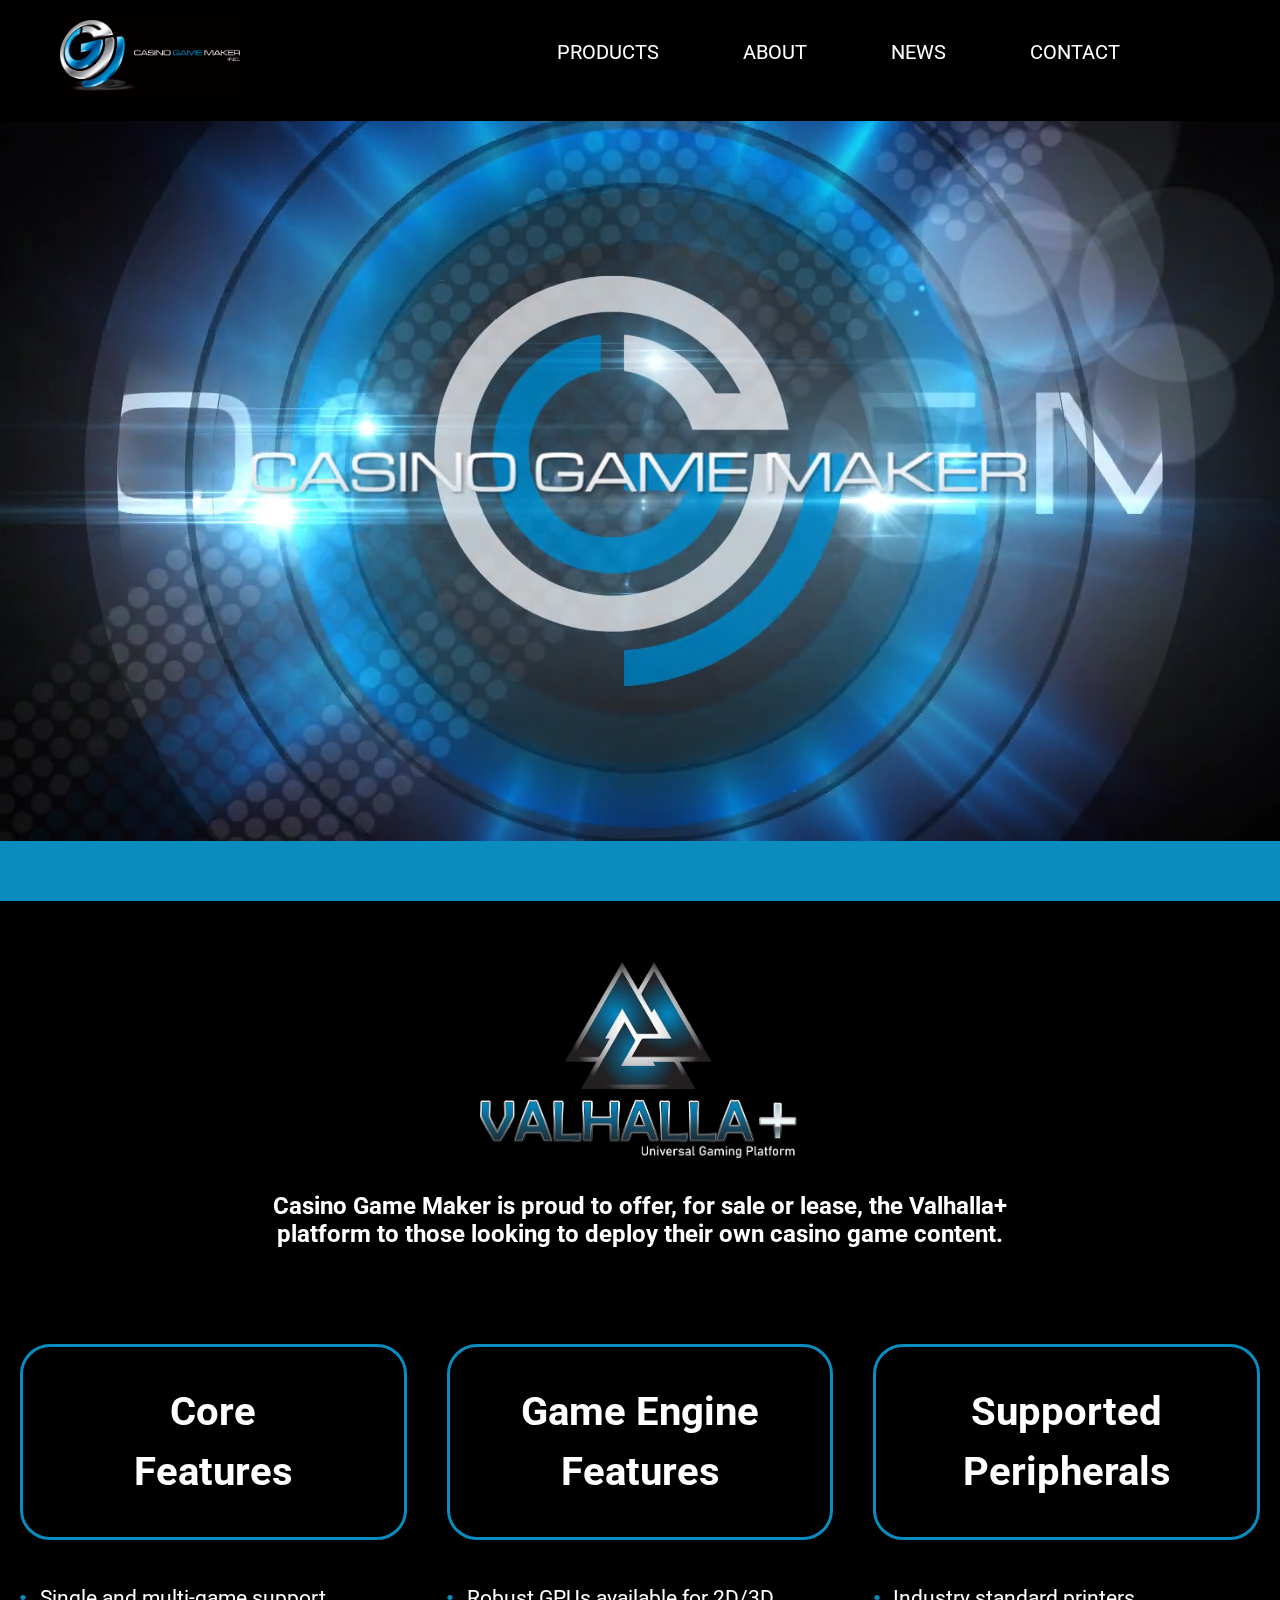
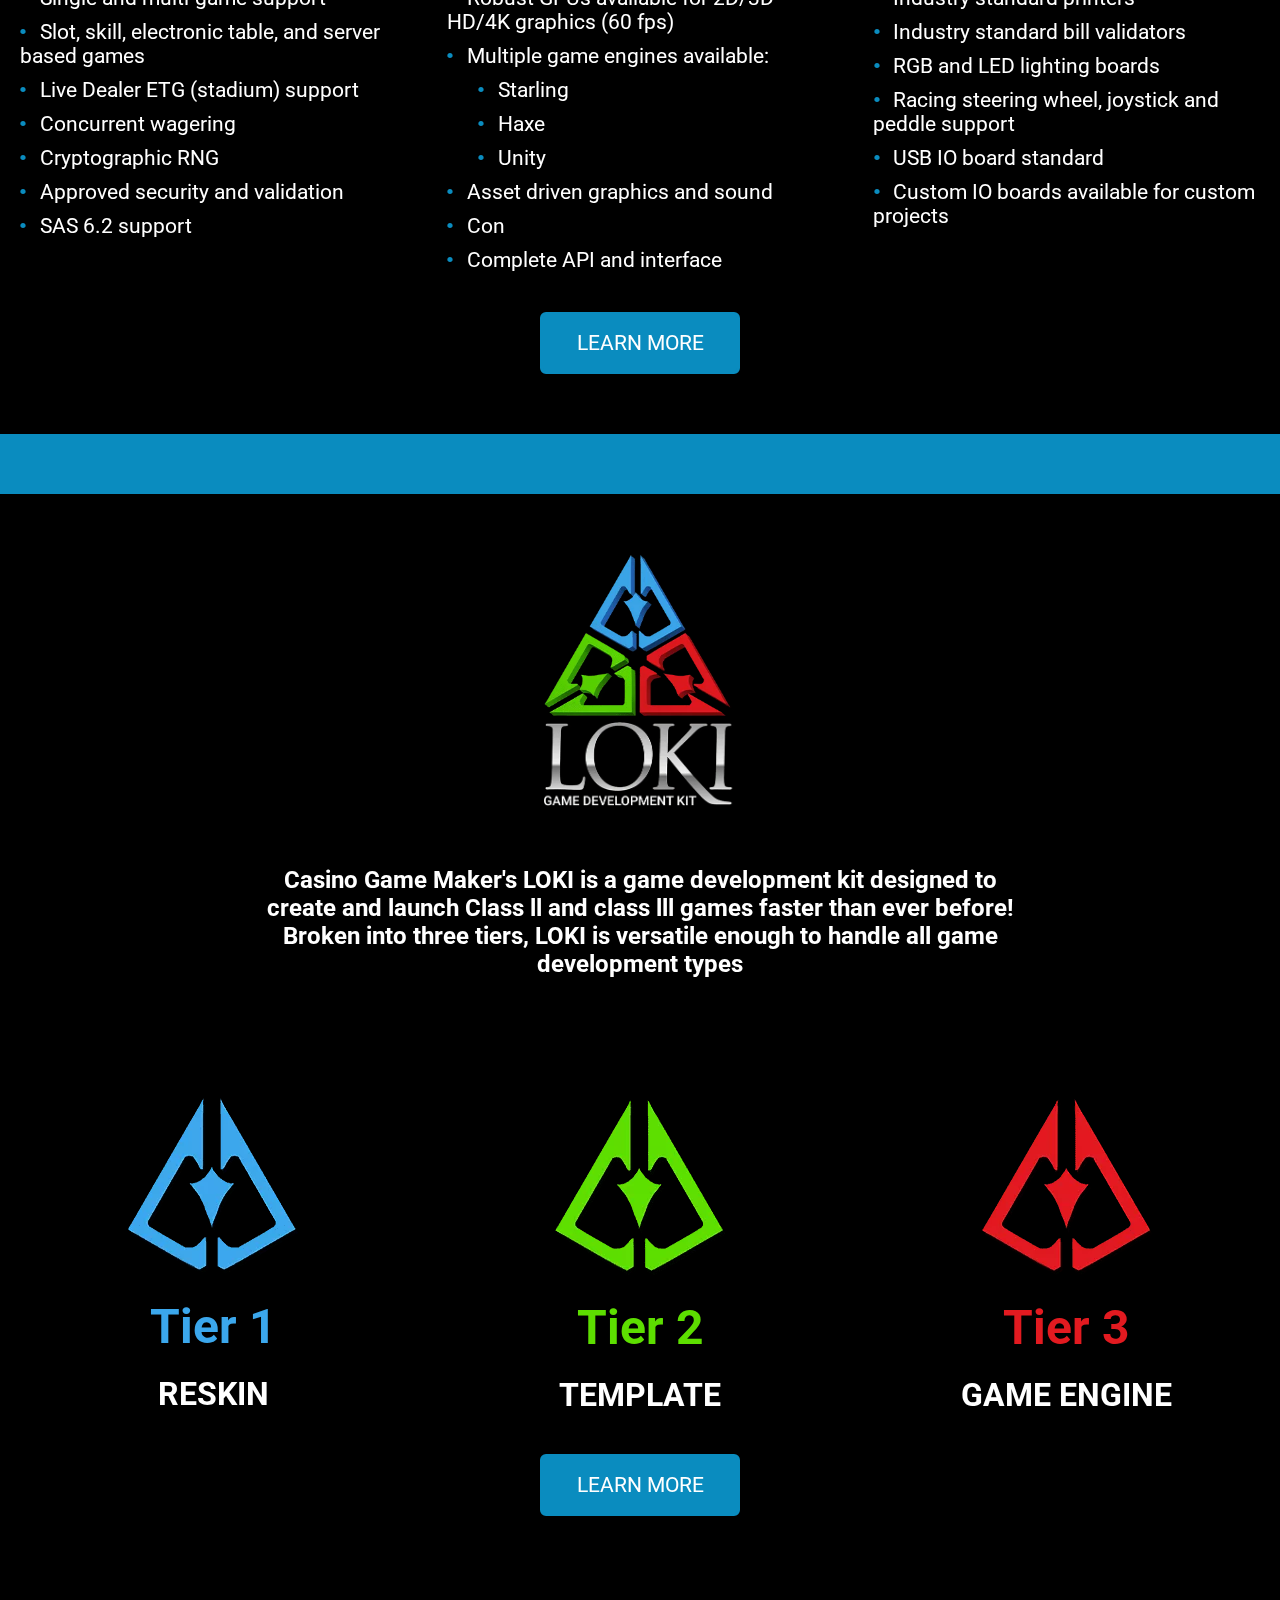
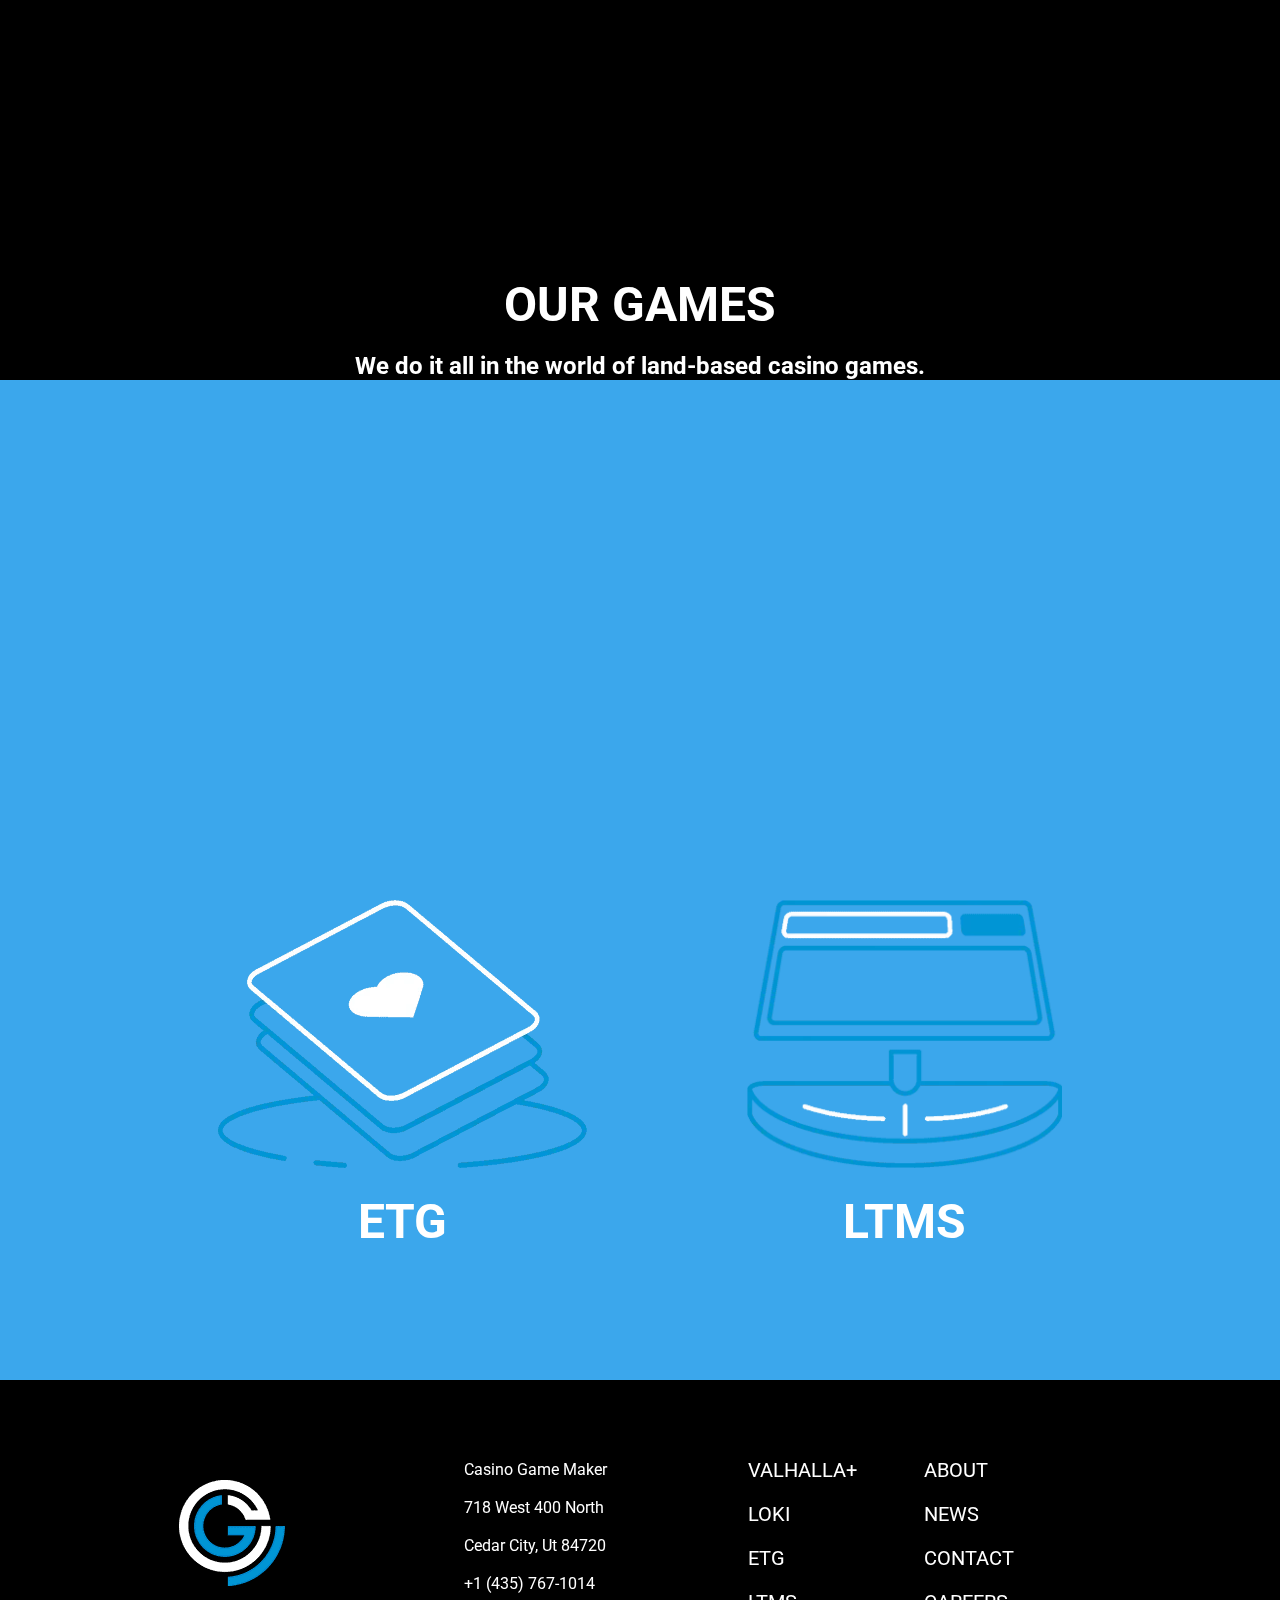
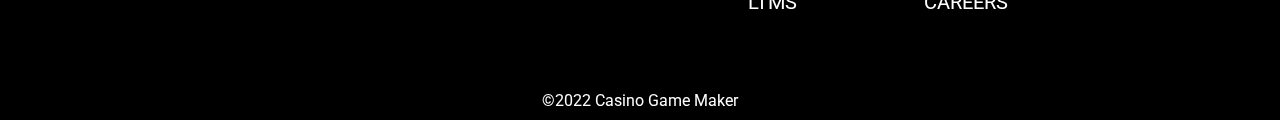
==== index.html @ 294060bc "Contact page started" ====
<!DOCTYPE html>
<html lang="en">

<head>
    <meta charset="UTF-8">
    <meta http-equiv="X-UA-Compatible" content="IE=edge">
    <meta name="viewport" content="width=device-width, initial-scale=1.0">
    <link rel="stylesheet" type="text/css" href="style.css" />
    <title>Casino Game Maker</title>
</head>

<body>
    <div class="root">
        <header class="header">
            <a href="index.html" id="image-link-tag"><img id='logo-image' src="Assets/CGM_BG.png" alt="CGM Icon"></a>
            <nav>

                <ul>
                    <li><a href="#valhalla">Products</a></li>
                    <li><a href="about.html">About</a></li>
                    <li><a href="news.html">News</a></li>
                    <li><a href="contact.html">Contact</a></li>
                </ul>
            </nav>

        </header>
        <div id="top">
            <video class="main-video" src="Assets/videos/CGM_IntroVideo-compressed.mp4" autoplay muted="muted"
                controlslist="nodownload"></video>
        </div>
        <div id="line"></div>
        <div id="valhalla">
            <img id="valhalla-image" src="./Assets/valhalla_withtext.png" alt="Valhalla Platform">
            <h2 id="valhalla-text">Casino Game Maker is proud to offer, for sale or lease, the Valhalla+ platform to
                those looking to deploy their own casino game content.</h2>
        </div>

        <div class="box-container">

            <div class="features-info">
                <div class="features-info-box">
                    <h2>Core<br>Features</h2>
                </div>
                <div class="features-info-text">
                    <ul>
                        <li>Single and multi-game support</li>
                        <li>Slot, skill, electronic table, and server based games</li>
                        <li>Live Dealer ETG (stadium) support</li>
                        <li>Concurrent wagering</li>
                        <li>Cryptographic RNG</li>
                        <li>Approved security and validation</li>
                        <li>SAS 6.2 support</li>
                    </ul>
                </div>
            </div>
            <div class="features-info">
                <div class="features-info-box">
                    <h2>Game Engine<br>Features</h2>
                </div>
                <div class="features-info-text">
                    <ul>
                        <li>Robust GPUs available for 2D/3D HD/4K graphics (60 fps)</li>
                        <li>Multiple game engines available:
                            <ul style="margin-left: 1.5em;">
                                <li>Starling</li>
                                <li>Haxe</li>
                                <li>Unity</li>
                            </ul>
                        </li>
                        </li>
                        <li>Asset driven graphics and sound</li>
                        <li>Con</li>
                        <li>Complete API and interface</li>
                    </ul>
                </div>
            </div>
            <div class="features-info">
                <div class="features-info-box">
                    <h2>Supported<br>Peripherals</h2>
                </div>
                <div class="features-info-text">
                    <ul>
                        <li>Industry standard printers</li>
                        <li>Industry standard bill validators</li>
                        <li>RGB and LED lighting boards</li>
                        <li>Racing steering wheel, joystick and peddle support</li>
                        <li>USB IO board standard</li>
                        <li>Custom IO boards available for custom projects</li>
                    </ul>
                </div>
            </div>
        </div>
        <div class="learn-more-button">
            <a href="#">Learn More</button></a>
        </div>
        <div id="line2"></div>
        <div class="loki" id="loki-id">
            <img class="loki-image" src="./Assets/trine-logo.png" alt="Loki">
            <img class="loki-image" src="./Assets/loki-logo_text.png" alt="Loki text">

        </div>
        <div class="loki-text-container">
            <h2 id="loki-text">Casino Game Maker's LOKI is a game development kit designed to create and launch Class ll
                and class lll games faster than ever before! Broken into three tiers, LOKI is versatile enough to handle
                all game development types</h2>
        </div>
        <div class="loki-type-container">
            <div class="loki-type-container-col">
                <img src="./Assets/tier1-blue.png" alt="Tier 1">
                <h1 id="tier1">Tier 1</h1>
                <h1 class="tier-text">RESKIN</h1>
            </div>
            <div class="loki-type-container-col">
                <img src="./Assets/tier2-green.png" alt="Tier 2">
                <h1 id="tier2">Tier 2</h1>
                <h1 class="tier-text">TEMPLATE</h1>
            </div>
            <div class="loki-type-container-col">
                <img src="./Assets/tier3-red.png" alt="Tier 3">
                <h1 id="tier3">Tier 3</h1>
                <h1 class="tier-text">GAME ENGINE</h1>
            </div>
        </div>
        <div class="learn-more-button">
            <a href="#">Learn More</button></a>
        </div>
        <div id="vid">
            <video class="main-video" id="vid2" src="Assets/videos/video.mp4" autoplay muted="muted"
                controlslist="nodownload" loop></video>
            <h1 id="vid2-text">OUR GAMES</h1><br>
            <h2 id="vid2-text2">We do it all in the world of land-based casino games.</h2>
        </div>
        <div class="our-games-container">
            <div id="etg">
                <a href="etg.html" id="etg-icon"><img id="etg-image" src="./Assets/icon_etg.webp"></a>
                <h1 id="etg-text">ETG</h1>
            </div>
            <div id="ltms">
                <a href="ltms.html" id="ltms-icon"><img id="ltms-image" src="./Assets/icon_ltms.webp"></a>
                <h1 id="ltms-text">LTMS</h1>
            </div>
        </div>


        <div class="footer">
            <a href="#" id="foot-icon"><img id="cgm-icon" src="./Assets/cgm_Hover.webp"></a>
            <div id="address-text">
                <p>Casino Game Maker</p><br>
                <p>718 West 400 North</p><br>
                <p>Cedar City, Ut 84720</p><br>
                <p>+1 (435) 767-1014</p><br>
            </div>
            <div id="links-text">
                <a href="#valhalla">
                    <p>VALHALLA+</p>
                </a><br>
                <a href="#loki-id">
                    <p>LOKI</p>
                </a><br>
                <a href="etg.html">
                    <p>ETG</p>
                </a><br>
                <a href="ltms.html">
                    <p>LTMS</p>
                </a><br>
            </div>
            <div id="links-text2">
                <a href="about.html">
                    <p>ABOUT</p>
                </a><br>
                <a href="news.html">
                    <p>NEWS</p>
                </a><br>
                <a href="index.html">
                    <p>CONTACT</p>
                </a><br>
                <a href="careers.html">
                    <p>CAREERS</p>
                </a><br>
            </div>
        </div>
        <div id="foot">
            <p id="copywrite-text">&#169;2022 Casino Game Maker</p>
        </div>

    </div>
    <!--END -->


    <script src="./slow-vid.js"></script>
</body>

</html>
---- style.css ----
@import url('https://fonts.googleapis.com/css2?family=Roboto&display=swap');


* {
    margin: 0;
    padding: 0;
    background-color: #000000;
    box-sizing: border-box;
    font-family: "Roboto", sans-serif;

}

.root {
    width: 100%;
}

.root,
h1 {
    color: white;

}

.header {
    color: white;
    display: flex;
    justify-content: space-between;
    margin: 5%, 5%;
    text-transform: capitalize;
}

.header,
nav {

    margin-right: 60px;
}

.header li,
a {
    color: white;
    font-family: "Roboto", sans-serif;
    font-size: 1.25rem;
    text-decoration: none;
    text-transform: uppercase;
    list-style: none;
    display: inline-block;
    margin: 20px 20px;
}

li,
a:hover {
    color: #0A8CBF;
}

#logo-image {

    width: 60%;
    height: auto;
}

#image-link-tag {
    margin-left: 60px;
    display: block;
    width: 300px;
}

#top {
    width: 100%;
}

.main-video {
    display: block;
    width: 100%;
}

#line {
    display: block;
    height: 60px;
    background-color: #0A8CBF;
}

#line2 {
    margin-top: 60px;
    margin-bottom: 60px;
    display: block;
    height: 60px;
    background-color: #0A8CBF;
}

#valhalla {
    text-align: center;
    padding-top: 60px;
    padding-bottom: 60px;

}

#valhalla-text {
    margin-top: 30px;
    text-align: center;
    max-width: 60%;
    margin: auto;

}
#valhalla-image{
    width: 25%;
    margin-bottom: 30px;
}
.features-info-box h2 {
    border: #0A8CBF;
    border-style: solid;
    border-width: 3px;
    border-radius: 30px;
    padding: 35px 35px 35px 35px;
    text-align: center;
    line-height: 1.5;
    font-size: 2.5rem;

}

.box-container {
    display: flex;
    flex-direction: row;
    width: 100%;
    align-items: flex-start;
    justify-content: center;

}

.features-info {
    margin: 20px;
    width: 550px;

}

.features-info-text,
li {
    list-style: none;
    color: white;
    font-size: 1.3rem;

}

.features-info-text ul li::before {
    content: "\2022";
    color: #0A8CBF;
    font-weight: 900;
    display: inline-block;
    width: 1em;
    align-self: center;
    padding-top: 10px;
    padding-left: 20px;
    margin-left: -1em;
}

.features-info-box {
    margin-bottom: 20px;
    
    padding-top: 1rem;
    padding-bottom: 1rem;
    
}

.learn-more-button {
    display: flex;
    margin-bottom: 60px;

}

.learn-more-button a {
    align-self: center;
    text-align: center;
    font-size: 1.3em;
    color: white;
    border: #0A8CBF;
    border-style: solid;
    border-radius: 6px;
    width: 200px;
    background: #0A8CBF;
    margin: auto;
    margin-top: 20px;
    
    padding-top: 1rem;
    padding-bottom: 1rem;
    
}


.loki {
    display: flex;
    flex-direction: column;
    width: 30%;
    margin: auto;
    align-items: center;
    justify-content: center;
}

.loki-image {
    text-align: center;
    width: 50%;
}


.loki-text-container {
    display: flex;
    align-items: center;
    text-align: center;
    padding-top: 60px;
    padding-bottom: 60px;
    width: 60%;
    margin: auto;
    
}

.loki-text {
    padding-top: 30px;
    text-align: center;
    align-self: center;
    max-width: 60%;
    margin: auto;
}

.loki-type-container {
    display: flex;
    flex-direction: row;
    justify-content: center;
    margin-top: 60px;
}

.loki-type-container-col {
    width: 300px;
    margin-left: 80px;
    margin-right: 80px;
    text-align: center;
}

#tier1 {
    margin-top: 20px;
    font-size: 3em;
    color: #3BA7EC;
    text-align: center;
}

#tier2 {
    margin-top: 20px;
    font-size: 3em;
    color: #5DDE00;
    text-align: center;
}

#tier3 {
    margin-top: 20px;
    font-size: 3em;
    color: #E21A20;
    text-align: center;
}

.tier-text {
    margin: 20px;
    font-size: 2em;
    color: white;
    text-align: center;
}

#vid2 {
    padding-top: 100px;
    padding-bottom: 100px;
    height: 800px;
    object-fit: cover;
}

#vid2-text {
    font-size: 3em;
    margin-top: -500px;
    text-align: center;
}

#vid2-text2 {
    text-align: center;
}

.our-games-container {
    padding-top: 500px;
    display: flex;
    flex-direction: row;
    height: 1000px;
    background-color: #3BA7EC;
    justify-content: center;

}

#etg {
    text-align: center;
    background-color: #3BA7EC;
    margin-right: 60px;
}

#etg-icon {
    background-color: #3BA7EC;
}

#etg-image {
    background-color: #3BA7EC;
}

#etg :hover~#etg-text {
    color: #000000;
}

#ltms {
    text-align: center;
    background-color: #3BA7EC;
    margin-left: 60px;
}

#ltms-icon {
    background-color: #3BA7EC;
}

#ltms-image {
    background-color: #3BA7EC;
}

#etg-text {
    font-size: 3rem;
    background-color: #3BA7EC;
}

#ltms-text {
    font-size: 3rem;
    background-color: #3BA7EC;
}

#ltms :hover~#ltms-text {
    color: #000000;
}

.footer {
    display: flex;
    justify-content: space-between;
    text-align: center;
    margin: auto;
}

#foot {
    display: flex;
    flex-direction: row;
    justify-content: center;
    margin: auto;
    align-items: center;
}

#copywrite-text {
    justify-content: center;
    margin-bottom: 10px;
}

#foot-icon {
    margin: 100px;

    width: 30%;
    align-self: center;
}

#address-text {
    text-align: left;
    align-self: center;
    width: 30%;
}

#links-text2 {
    line-height: 0.2;
    text-align: left;
    align-self: center;
    margin-right: 200px;
    width: 20%;
}

#links-text {
    line-height: 0.2;
    text-align: left;
    align-self: center;
    width: 20%;
}










@media only screen and (min-width: 320px) and (max-width: 479px) {
    .header nav {
        display: none;
    }

    #logo-image {
        width: 50%;
    }

    #valhalla-image {
        width: 50%;
    }

    #valhalla-text {
        margin-top: 30px;
        max-width: 90%;
    }

    .box-container {
        flex-direction: column;
    }

    .features-info-box h2 {
        padding: 5px 5px 5px 5px;
    }

    .features-info {
        width: 90%;

    }

    .loki {
        width: 60%;
    }

    .loki-text-container {
        width: 90%;
    }

    .loki-type-container {
        flex-direction: column;
        align-items: center;
    }

    .loki-type-container-col {
        margin: 0;
        margin-bottom: 60px;
    }

    .our-games-container {
        flex-direction: column;
        padding-top: 150px;
        align-self: center;
        height: fit-content;
        padding-bottom: 60px;
    }

    #etg-icon,
    #etg-image {
        width: 75%;
    }

    #etg {
        margin: 0;
        padding-top: 40px;
    }

    #ltms {
        margin: 0;
        padding-top: 40px;
    }

    #ltms-icon,
    #ltms-image {
        width: 75%;
    }

    #foot-icon {
        display: none;
    }

    .footer {
        flex-direction: column;
    }

    #address-text,
    #links-text,
    #links-text2 {
        width: 90%;
        text-align: center;
        line-height: .7;
        margin-top: 20px;
    }

    #links-text2 {
        margin: 0;
    }

    #copywrite-text {
        margin-top: 15px;
        font-size: 0.75rem;
    }
}

@media only screen and (min-width: 480px) and (max-width: 767px) {
    .header nav {
        display: none;
    }

    #logo-image {
        width: 50%;
    }

    #valhalla-image {
        width: 50%;
    }

    #valhalla-text {
        margin-top: 30px;
        max-width: 90%;
    }

    .box-container {
        flex-direction: column;
    }

    .features-info-box h2 {
        padding: 5px 5px 5px 5px;
    }

    .features-info {
        width: 90%;

    }

    .learn-more-button a {
        padding-top: 1rem;
        padding-bottom: 1rem;
    }

    .loki {
        width: 60%;
    }

    .loki-text-container {
        width: 90%;
    }

    .loki-type-container {
        flex-direction: column;
        align-items: center;

    }

    .loki-type-container-col {
        margin: 0;
        margin-bottom: 60px;
    }

    .our-games-container {
        flex-direction: column;
        padding-top: 150px;
        align-self: center;
        height: fit-content;
        padding-bottom: 60px;
    }

    #etg-icon,
    #etg-image {
        width: 75%;
    }

    #etg {
        margin: 0;
        padding-top: 40px;
    }

    #ltms {
        margin: 0;
        padding-top: 40px;
    }

    #ltms-icon,
    #ltms-image {
        width: 75%;
    }

    #foot-icon {
        display: none;
    }

    .footer {
        flex-direction: column;
    }

    #address-text,
    #links-text,
    #links-text2 {
        width: 90%;
        text-align: center;
        line-height: .7;
        margin-top: 20px;
    }

    #links-text2 {
        margin: 0;
    }

    #copywrite-text {
        margin-top: 15px;
        font-size: 0.75rem;
    }
}

@media only screen and (min-width: 768px) and (max-width: 991px) {
    .header nav {
        display: none;
    }

    #logo-image {
        width: 50%;
    }

    #valhalla-image {
        width: 50%;
    }

    #valhalla-text {
        margin-top: 30px;
        max-width: 90%;
    }

    .box-container {
        flex-direction: column;
    }

    .features-info-box h2 {
        padding: 5px 5px 5px 5px;
    }

    .features-info {
        width: 90%;

    }

    .learn-more-button a {
        padding-top: 1rem;
        padding-bottom: 1rem;
    }

    .loki {
        width: 60%;
    }

    .loki-text-container {
        width: 90%;
    }

    .loki-type-container {
        flex-direction: column;
        align-items: center;

    }

    .loki-type-container-col {
        margin: 0;
        margin-bottom: 60px;
    }

    .our-games-container {
        flex-direction: column;
        padding-top: 150px;
        align-self: center;
        height: fit-content;
        padding-bottom: 60px;
    }

    #etg-icon,
    #etg-image {
        width: 75%;
    }

    #etg {
        margin: 0;
        padding-top: 40px;
    }

    #ltms {
        margin: 0;
        padding-top: 40px;
    }

    #ltms-icon,
    #ltms-image {
        width: 75%;
    }

    #foot-icon {
        display: none;
    }

    .footer {
        flex-direction: column;
    }

    #address-text,
    #links-text,
    #links-text2 {
        width: 90%;
        text-align: center;
        line-height: .7;
        margin-top: 20px;
    }

    #links-text2 {
        margin: 0;
    }

    #copywrite-text {
        margin-top: 15px;
        font-size: 0.75rem;
    }
}

@media only screen and (min-width: 991px) and (max-width: 1150px) {
    .header, nav{
        margin-right: 0;
    }
    .header li,
    a {
    font-size: 1rem;
    }
    #logo-image{
        width: 90%;
    }
    .learn-more-button a {
        padding-top: 1rem;
        padding-bottom: 1rem;
    }
}
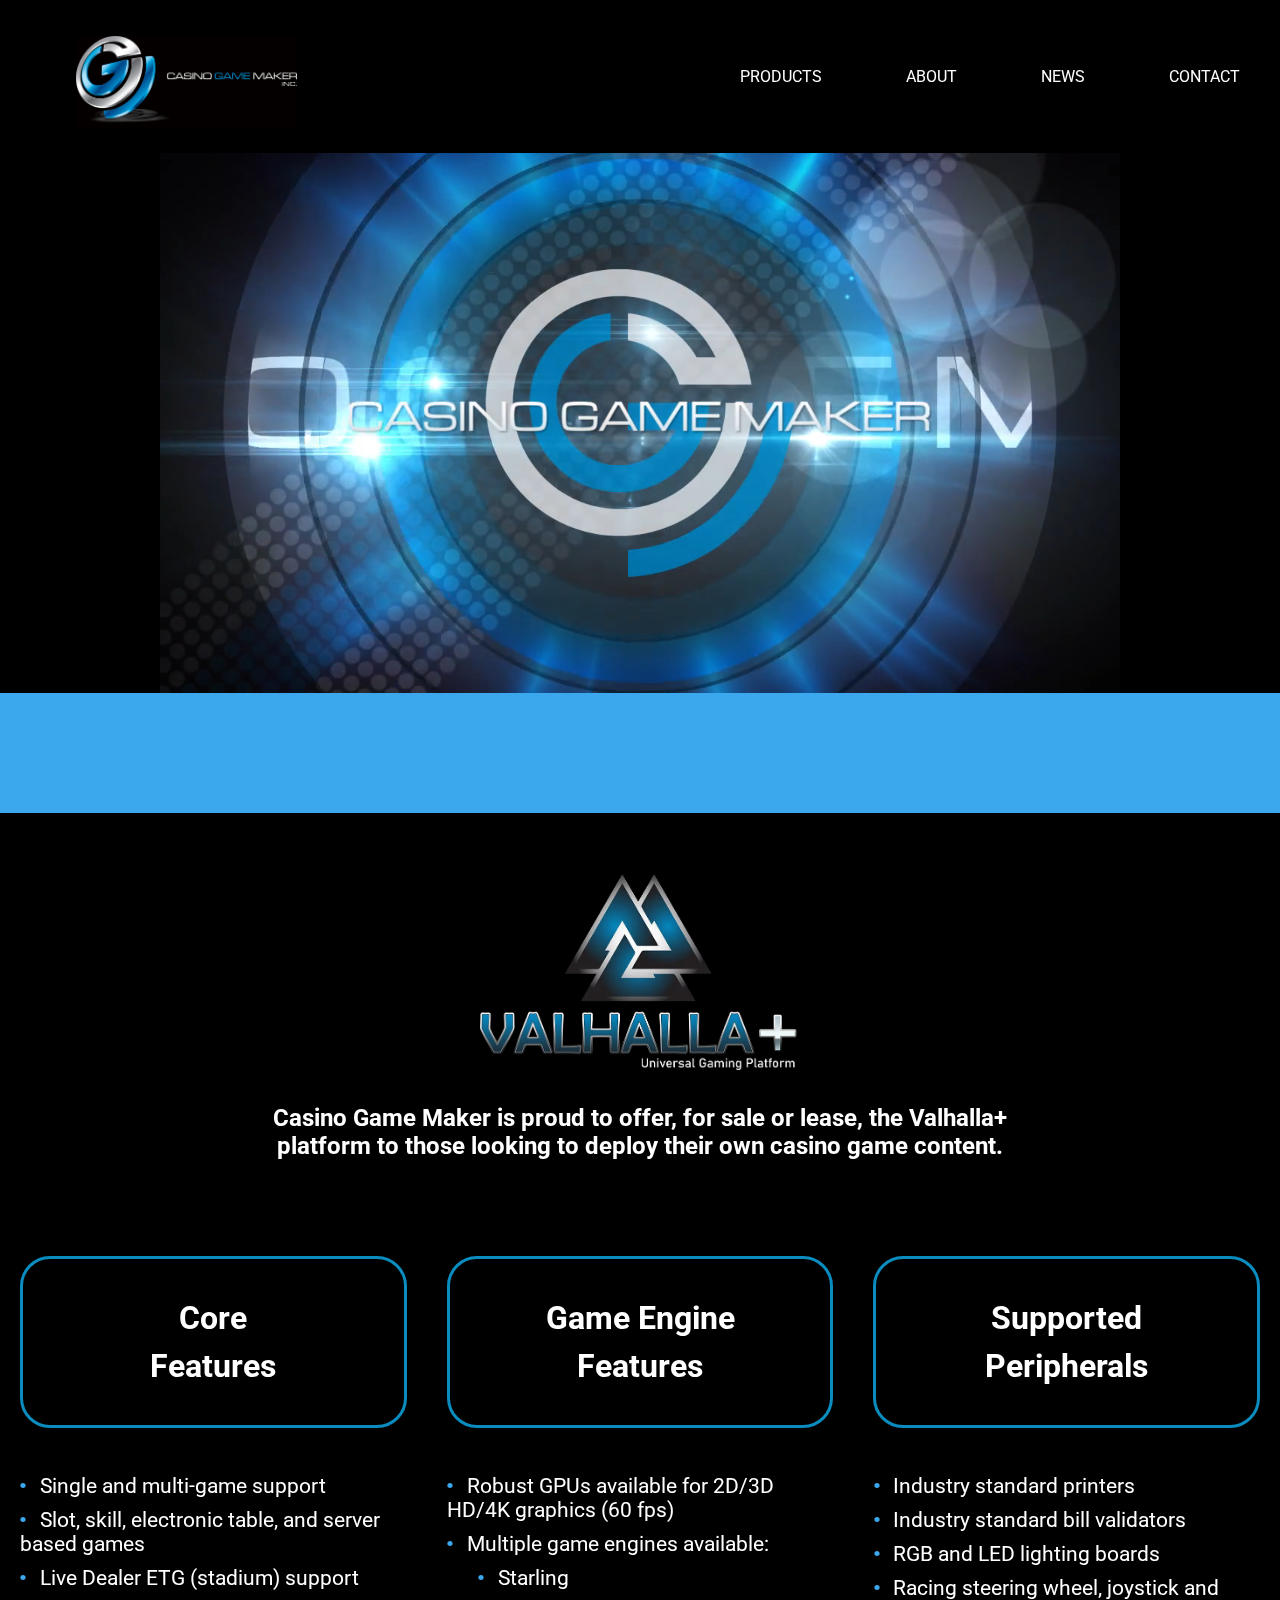
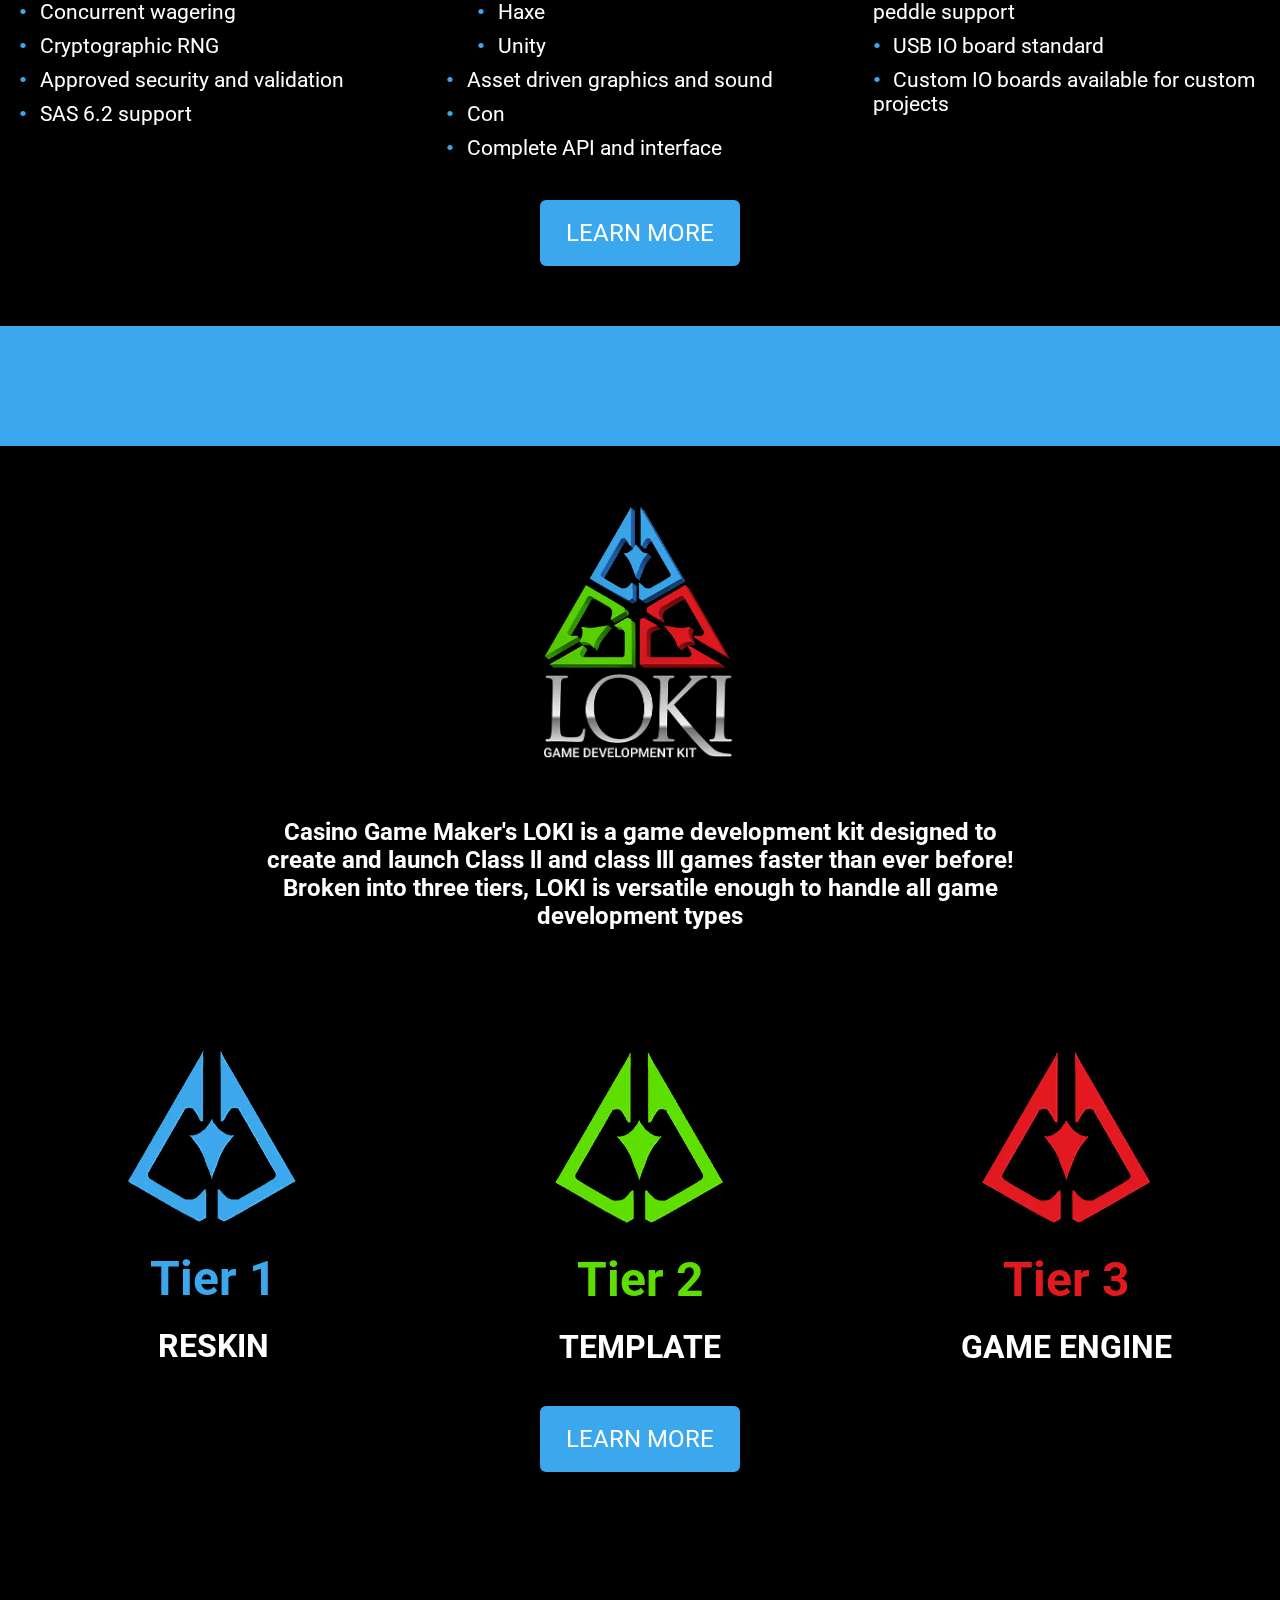
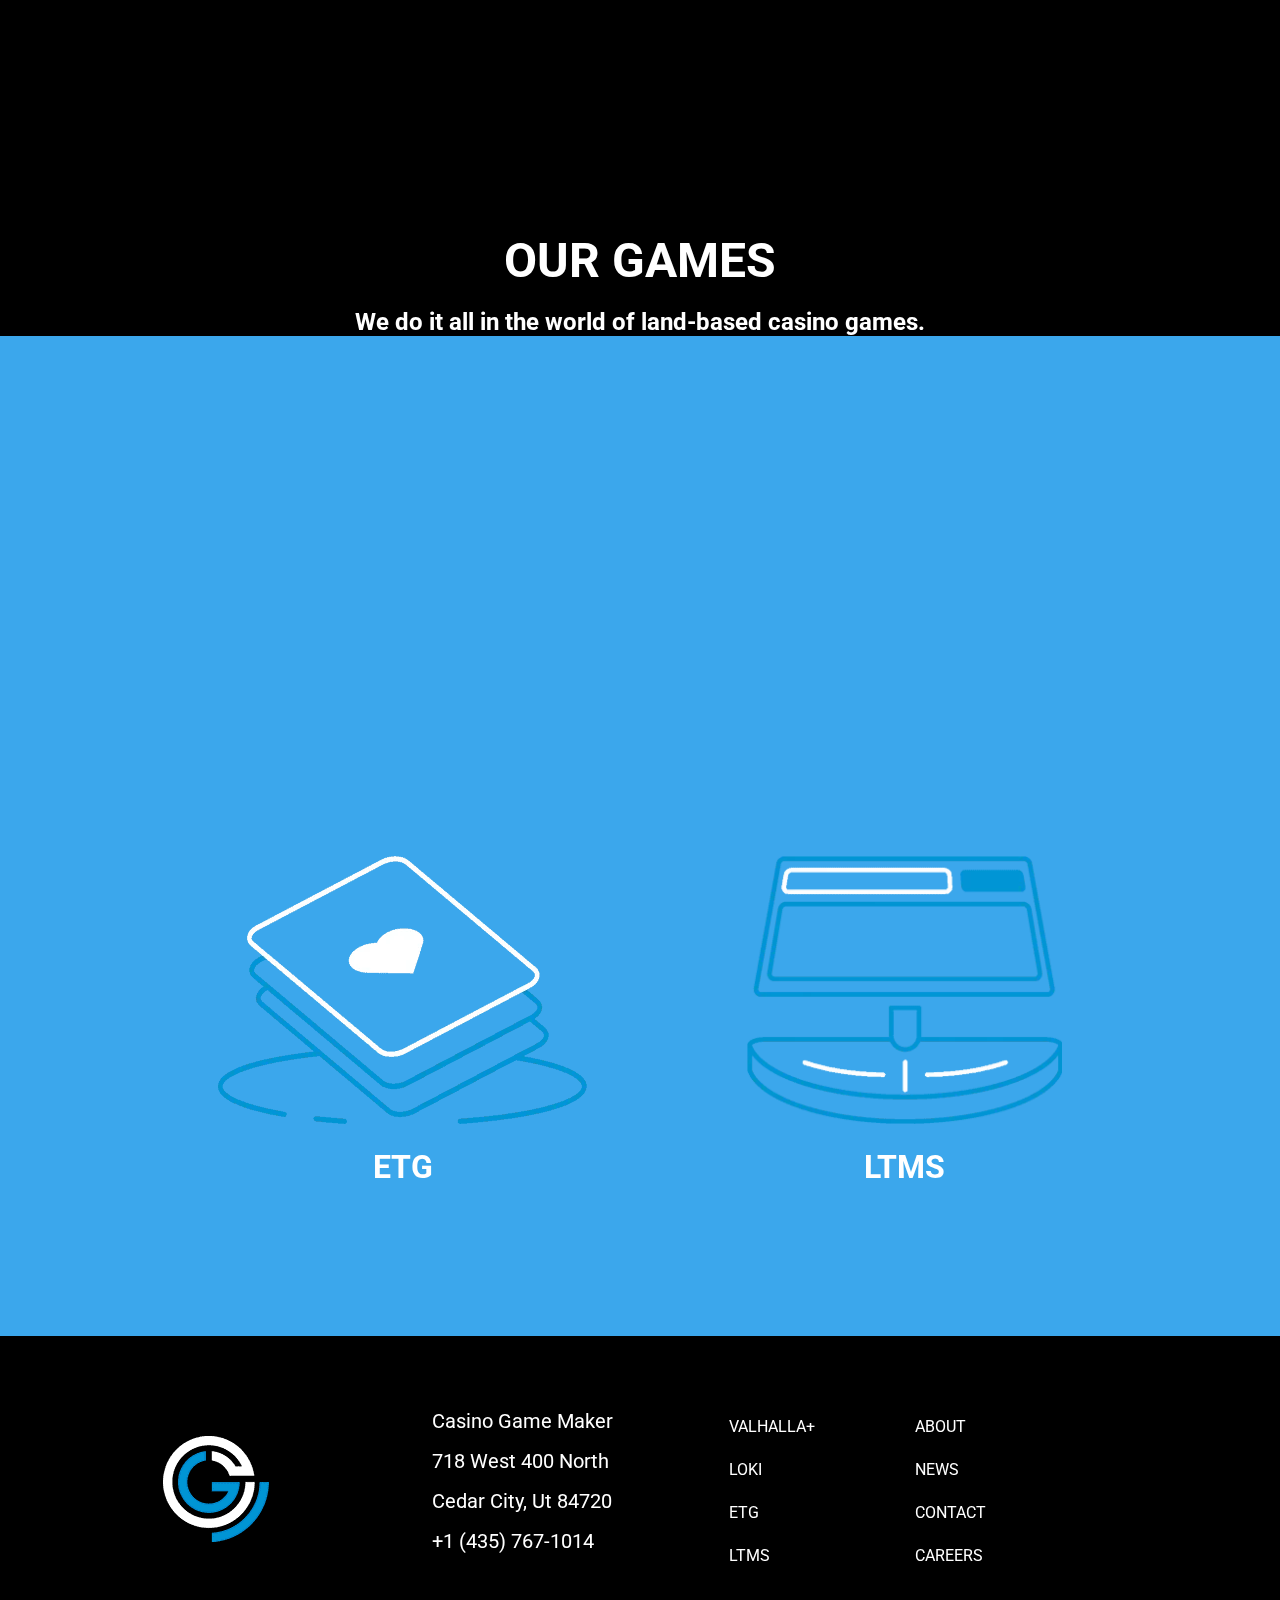
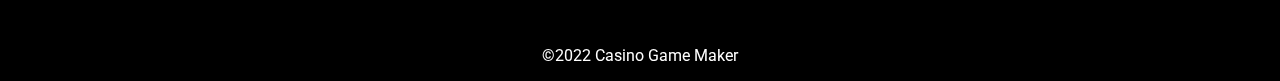
==== commit 71db4e80: "fixes for apple" ====
--- a/index.html
+++ b/index.html
@@ -25,9 +25,13 @@
 
         </header>
         <div id="top">
-            <video class="main-video" src="Assets/videos/CGM_IntroVideo-compressed.mp4" autoplay muted="muted"
-                controlslist="nodownload"></video>
+            <!--<video class="main-video" src="Assets/videos/CGM_IntroVideo-compressed.mp4" autoplay muted="muted"
+                controlslist="nodownload"></video> -->
+                <video class="main-video" preload="false" autoplay="true" muted="true" loop="false" playsinline="true" poster="Assets/CGM_BG.png" tabindex="0">
+                    <source src="Assets/videos/CGM_IntroVideo-compressed.mp4" type="video/mp4">
+                </video>
         </div>
+
         <div id="line"></div>
         <div id="valhalla">
             <img id="valhalla-image" src="./Assets/valhalla_withtext.png" alt="Valhalla Platform">
@@ -125,8 +129,9 @@
             <a href="#">Learn More</button></a>
         </div>
         <div id="vid">
-            <video class="main-video" id="vid2" src="Assets/videos/video.mp4" autoplay muted="muted"
-                controlslist="nodownload" loop></video>
+            <video class="main-video" id="vid2" autoplay muted="muted"controlslist="nodownload" loop poster="Assets/our-games2.png">
+                <source src="Assets/videos/video.mp4" type="video/mp4">
+            </video>
             <h1 id="vid2-text">OUR GAMES</h1><br>
             <h2 id="vid2-text2">We do it all in the world of land-based casino games.</h2>
         </div>
@@ -171,7 +176,7 @@
                 <a href="news.html">
                     <p>NEWS</p>
                 </a><br>
-                <a href="index.html">
+                <a href="contact.html">
                     <p>CONTACT</p>
                 </a><br>
                 <a href="careers.html">
--- a/style.css
+++ b/style.css
@@ -26,19 +26,20 @@
     justify-content: space-between;
     margin: 5%, 5%;
     text-transform: capitalize;
+    align-items: center;
 }
 
 .header,
 nav {
 
-    margin-right: 60px;
+    margin-right: 3.75em;
 }
 
 .header li,
 a {
     color: white;
     font-family: "Roboto", sans-serif;
-    font-size: 1.25rem;
+    font-size: 1.5rem;
     text-decoration: none;
     text-transform: uppercase;
     list-style: none;
@@ -48,7 +49,7 @@
 
 li,
 a:hover {
-    color: #0A8CBF;
+    color: #3BA7EC;
 }
 
 #logo-image {
@@ -60,7 +61,8 @@
 #image-link-tag {
     margin-left: 60px;
     display: block;
-    width: 300px;
+    width: 400px;
+    padding: 1rem 1rem 0 1rem ;
 }
 
 #top {
@@ -69,21 +71,23 @@
 
 .main-video {
     display: block;
-    width: 100%;
+    width: 75%;
+    margin: auto;
+    object-fit: cover;
 }
 
 #line {
     display: block;
-    height: 60px;
-    background-color: #0A8CBF;
+    height: 7.5rem;
+    background-color: #3BA7EC;
 }
 
 #line2 {
     margin-top: 60px;
     margin-bottom: 60px;
     display: block;
-    height: 60px;
-    background-color: #0A8CBF;
+    height: 7.5rem;
+    background-color: #3BA7EC;
 }
 
 #valhalla {
@@ -107,11 +111,11 @@
 .features-info-box h2 {
     border: #0A8CBF;
     border-style: solid;
-    border-width: 3px;
+    border-width: .2rem;
     border-radius: 30px;
     padding: 35px 35px 35px 35px;
     text-align: center;
-    line-height: 1.5;
+    line-height: 1.5em;
     font-size: 2.5rem;
 
 }
@@ -141,7 +145,7 @@
 
 .features-info-text ul li::before {
     content: "\2022";
-    color: #0A8CBF;
+    color: #3BA7EC;
     font-weight: 900;
     display: inline-block;
     width: 1em;
@@ -168,13 +172,13 @@
 .learn-more-button a {
     align-self: center;
     text-align: center;
-    font-size: 1.3em;
+    font-size: 1.5rem;
     color: white;
-    border: #0A8CBF;
+    border: #3BA7EC;
     border-style: solid;
     border-radius: 6px;
     width: 200px;
-    background: #0A8CBF;
+    background: #3BA7EC;
     margin: auto;
     margin-top: 20px;
     
@@ -255,7 +259,7 @@
 
 .tier-text {
     margin: 20px;
-    font-size: 2em;
+    font-size: 2rem;
     color: white;
     text-align: center;
 }
@@ -265,16 +269,18 @@
     padding-bottom: 100px;
     height: 800px;
     object-fit: cover;
+    width: 100%;
 }
 
 #vid2-text {
     font-size: 3em;
+    text-align: center;
     margin-top: -500px;
-    text-align: center;
 }
 
 #vid2-text2 {
     text-align: center;
+   
 }
 
 .our-games-container {
@@ -320,12 +326,12 @@
 }
 
 #etg-text {
-    font-size: 3rem;
+    font-size: 2rem;
     background-color: #3BA7EC;
 }
 
 #ltms-text {
-    font-size: 3rem;
+    font-size: 2rem;
     background-color: #3BA7EC;
 }
 
@@ -350,13 +356,12 @@
 
 #copywrite-text {
     justify-content: center;
-    margin-bottom: 10px;
+    margin-bottom: 1rem;
 }
 
 #foot-icon {
     margin: 100px;
-
-    width: 30%;
+    width: 25%;
     align-self: center;
 }
 
@@ -364,6 +369,9 @@
     text-align: left;
     align-self: center;
     width: 30%;
+    font-size: 1.25rem;
+    line-height:100%;
+    
 }
 
 #links-text2 {
@@ -383,22 +391,11 @@
 
 
 
-
-
-
-
-
-
-
 @media only screen and (min-width: 320px) and (max-width: 479px) {
     .header nav {
         display: none;
     }
 
-    #logo-image {
-        width: 50%;
-    }
-
     #valhalla-image {
         width: 50%;
     }
@@ -414,6 +411,7 @@
 
     .features-info-box h2 {
         padding: 5px 5px 5px 5px;
+        font-size: 1.5rem;
     }
 
     .features-info {
@@ -445,6 +443,7 @@
         align-self: center;
         height: fit-content;
         padding-bottom: 60px;
+        margin-bottom: 60px;
     }
 
     #etg-icon,
@@ -518,6 +517,7 @@
 
     .features-info-box h2 {
         padding: 5px 5px 5px 5px;
+        font-size: 2rem;
     }
 
     .features-info {
@@ -604,13 +604,9 @@
     }
 }
 
-@media only screen and (min-width: 768px) and (max-width: 991px) {
+@media only screen and (min-width: 768px) and (max-width: 1080px) {
     .header nav {
         display: none;
-    }
-
-    #logo-image {
-        width: 50%;
     }
 
     #valhalla-image {
@@ -628,6 +624,7 @@
 
     .features-info-box h2 {
         padding: 5px 5px 5px 5px;
+        font-size: 2rem;
     }
 
     .features-info {
@@ -714,7 +711,7 @@
     }
 }
 
-@media only screen and (min-width: 991px) and (max-width: 1150px) {
+@media only screen and (min-width: 1080px) and (max-width: 1350px) {
     .header, nav{
         margin-right: 0;
     }
@@ -722,12 +719,14 @@
     a {
     font-size: 1rem;
     }
-    #logo-image{
-        width: 90%;
-    }
+   
     .learn-more-button a {
         padding-top: 1rem;
         padding-bottom: 1rem;
     }
-}
-
+    .features-info-box h2 {
+        
+        font-size: 2rem;
+    }
+}
+
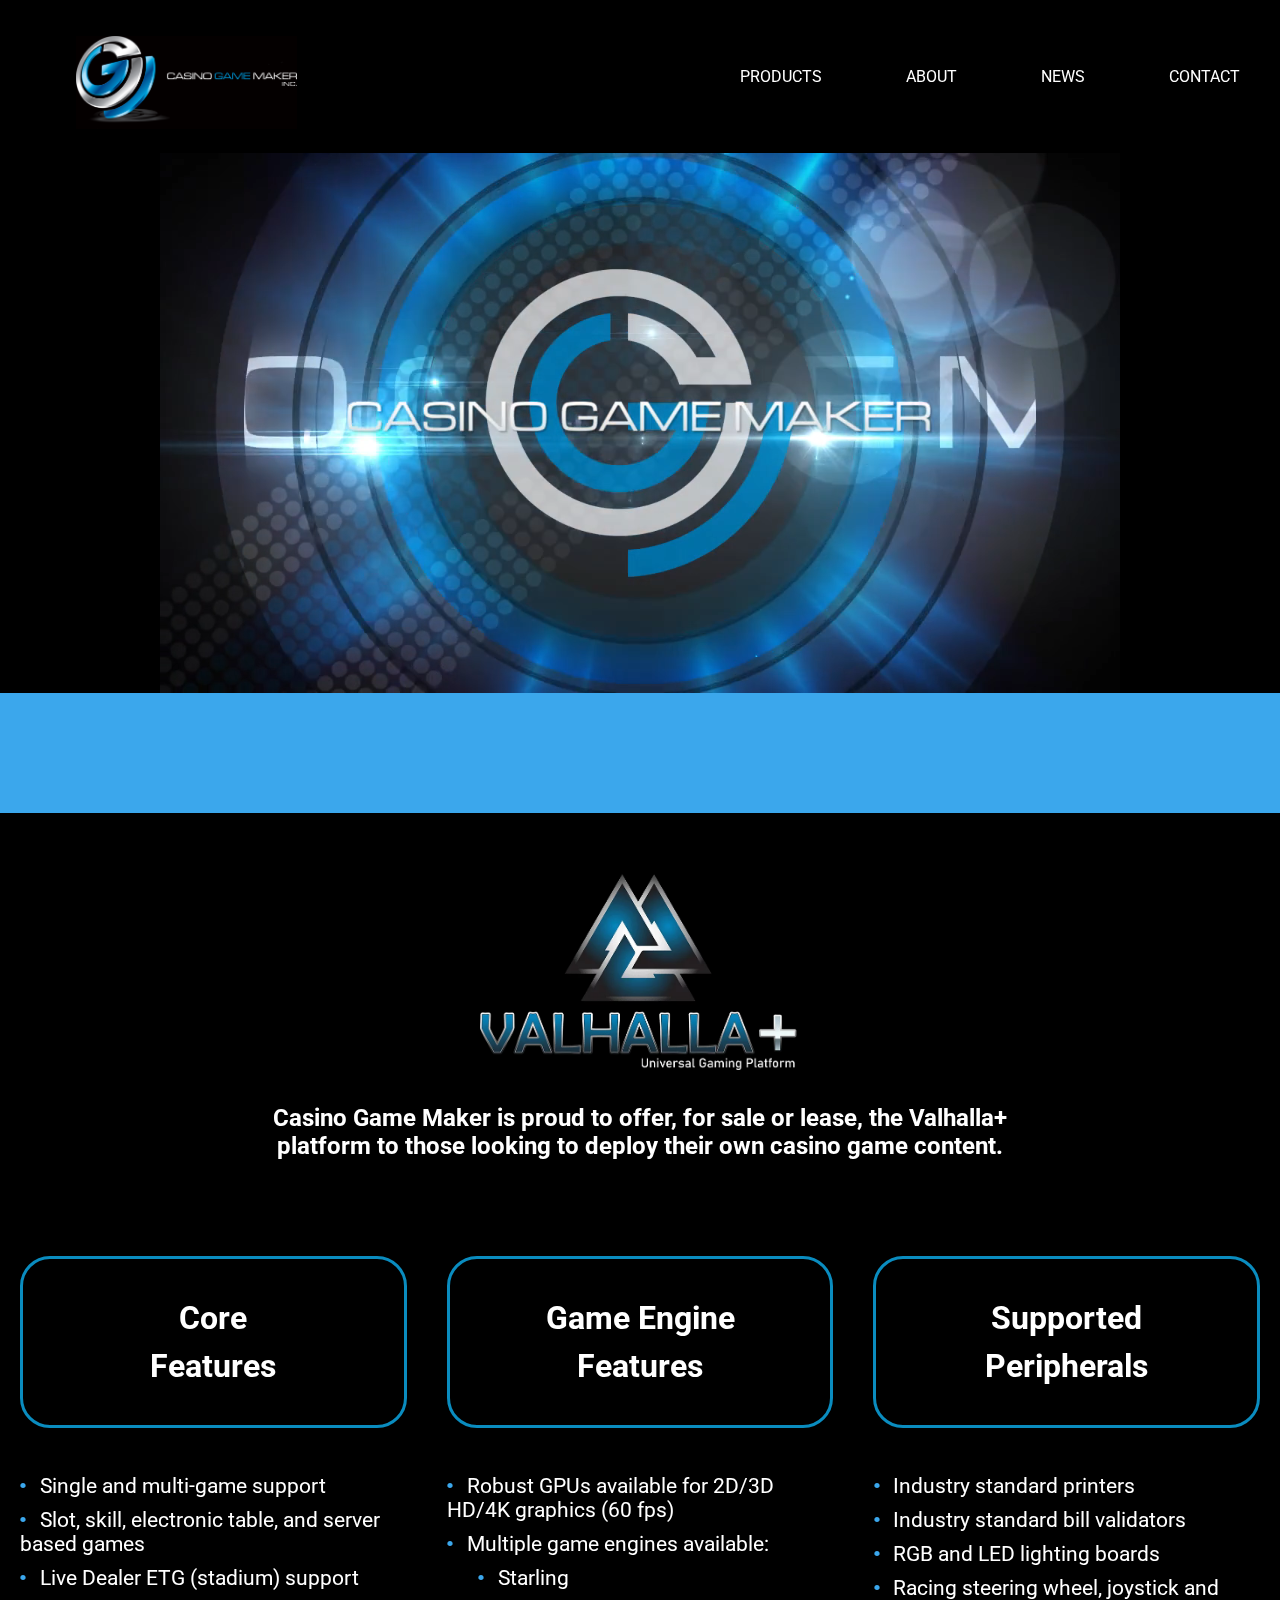
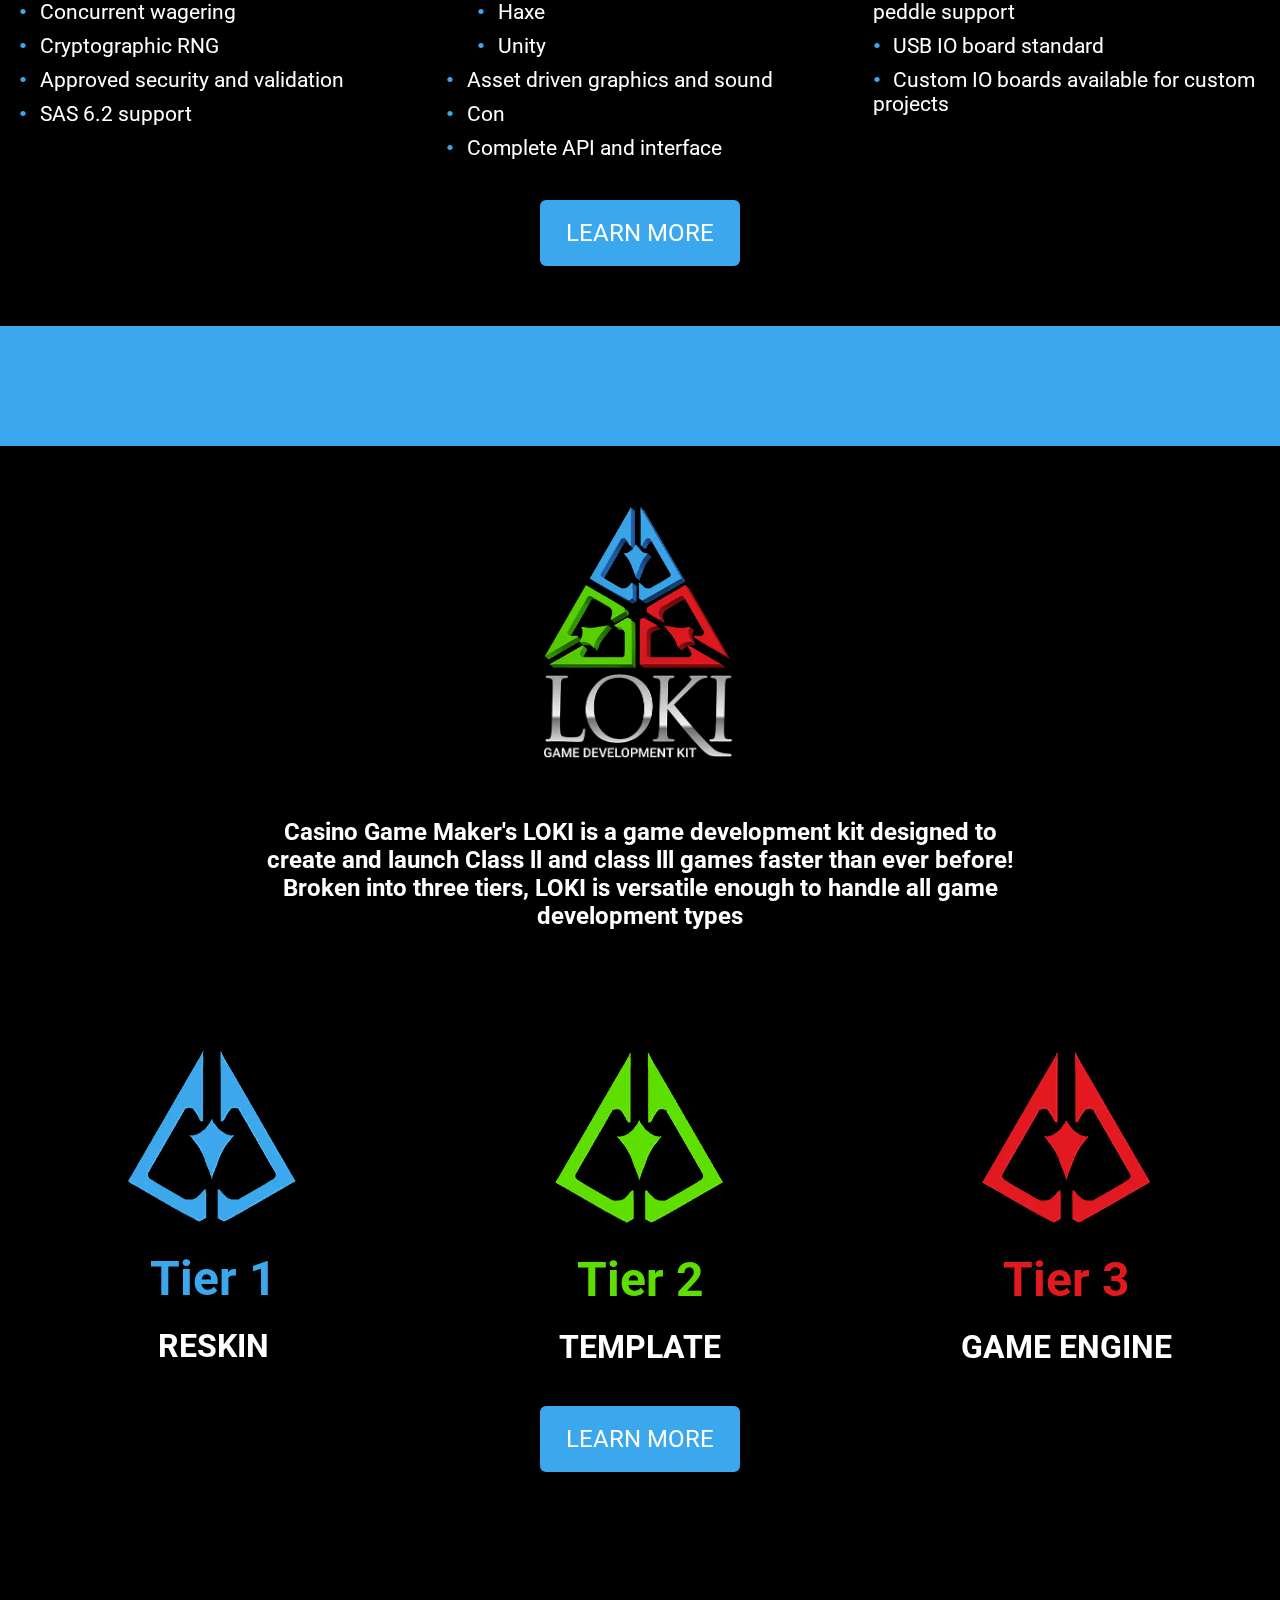
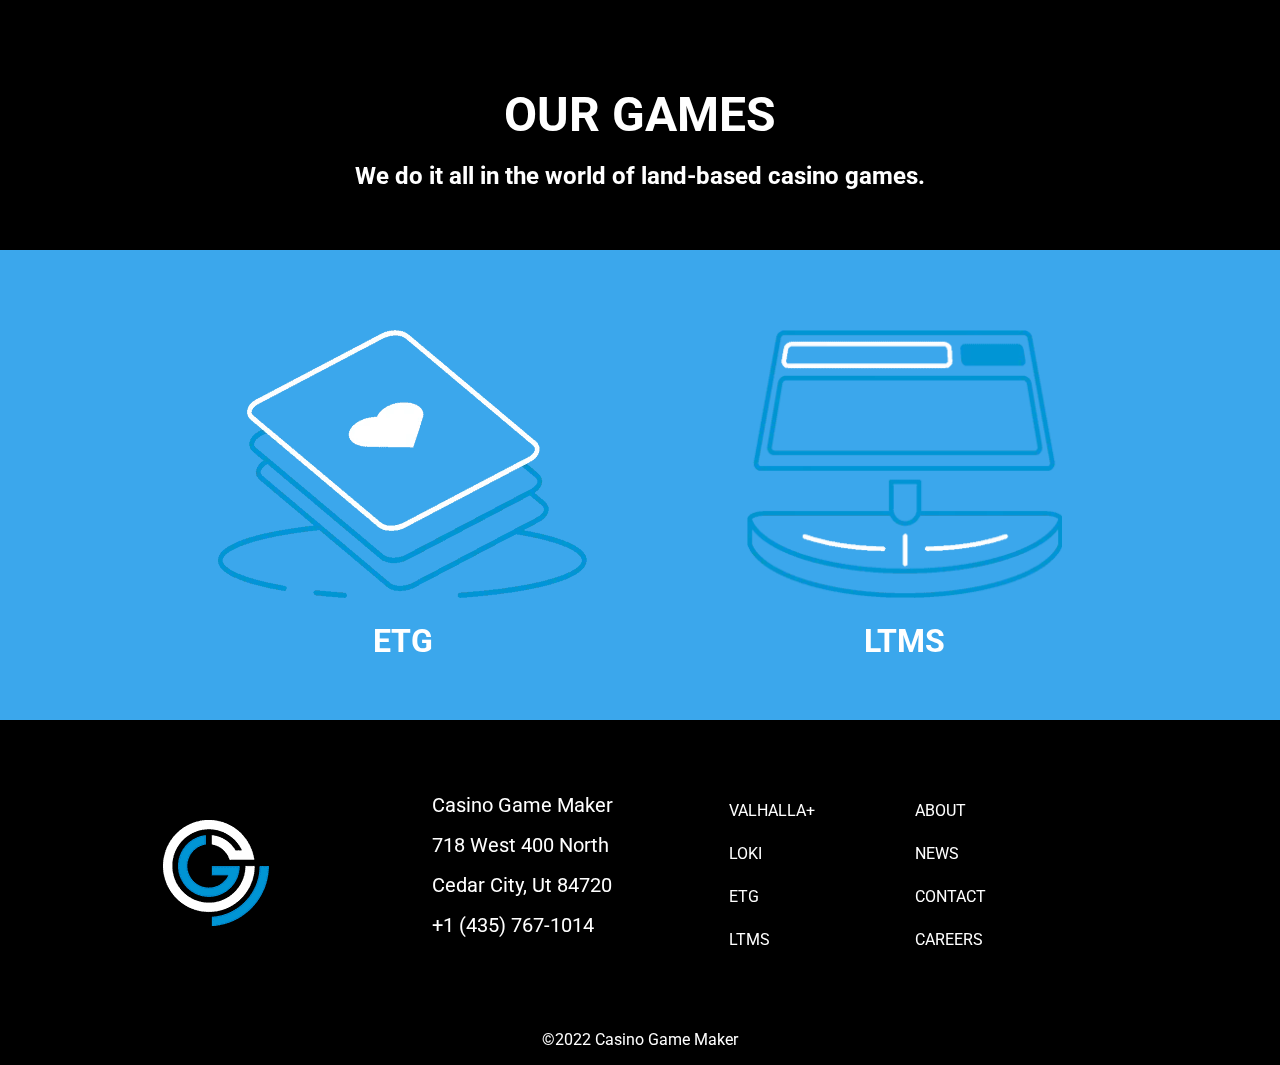
==== commit 6831f17b: "more fixes" ====
--- a/index.html
+++ b/index.html
@@ -129,7 +129,7 @@
             <a href="#">Learn More</button></a>
         </div>
         <div id="vid">
-            <video class="main-video" id="vid2" autoplay muted="muted"controlslist="nodownload" loop poster="Assets/our-games2.png">
+            <video class="main-video-2" autoplay muted="muted"controlslist="nodownload" loop poster="Assets/our-games2.png">
                 <source src="Assets/videos/video.mp4" type="video/mp4">
             </video>
             <h1 id="vid2-text">OUR GAMES</h1><br>
--- a/style.css
+++ b/style.css
@@ -71,11 +71,15 @@
 
 .main-video {
     display: block;
+      
     width: 75%;
     margin: auto;
     object-fit: cover;
-}
-
+    
+}
+.main-video-2{ 
+    width: 100%;
+}
 #line {
     display: block;
     height: 7.5rem;
@@ -264,30 +268,26 @@
     text-align: center;
 }
 
-#vid2 {
-    padding-top: 100px;
-    padding-bottom: 100px;
-    height: 800px;
-    object-fit: cover;
-    width: 100%;
-}
+
 
 #vid2-text {
     font-size: 3em;
     text-align: center;
-    margin-top: -500px;
+    /*margin-top: -500px;*/
 }
 
 #vid2-text2 {
     text-align: center;
    
 }
-
+#vid{
+    padding-bottom: 60px;
+}
 .our-games-container {
-    padding-top: 500px;
+    padding-top: 60px;
+    padding-bottom: 60px;
     display: flex;
     flex-direction: row;
-    height: 1000px;
     background-color: #3BA7EC;
     justify-content: center;
 
@@ -551,7 +551,7 @@
 
     .our-games-container {
         flex-direction: column;
-        padding-top: 150px;
+        /*padding-top: 150px;*/
         align-self: center;
         height: fit-content;
         padding-bottom: 60px;
@@ -658,7 +658,7 @@
 
     .our-games-container {
         flex-direction: column;
-        padding-top: 150px;
+        /*padding-top: 150px;*/
         align-self: center;
         height: fit-content;
         padding-bottom: 60px;
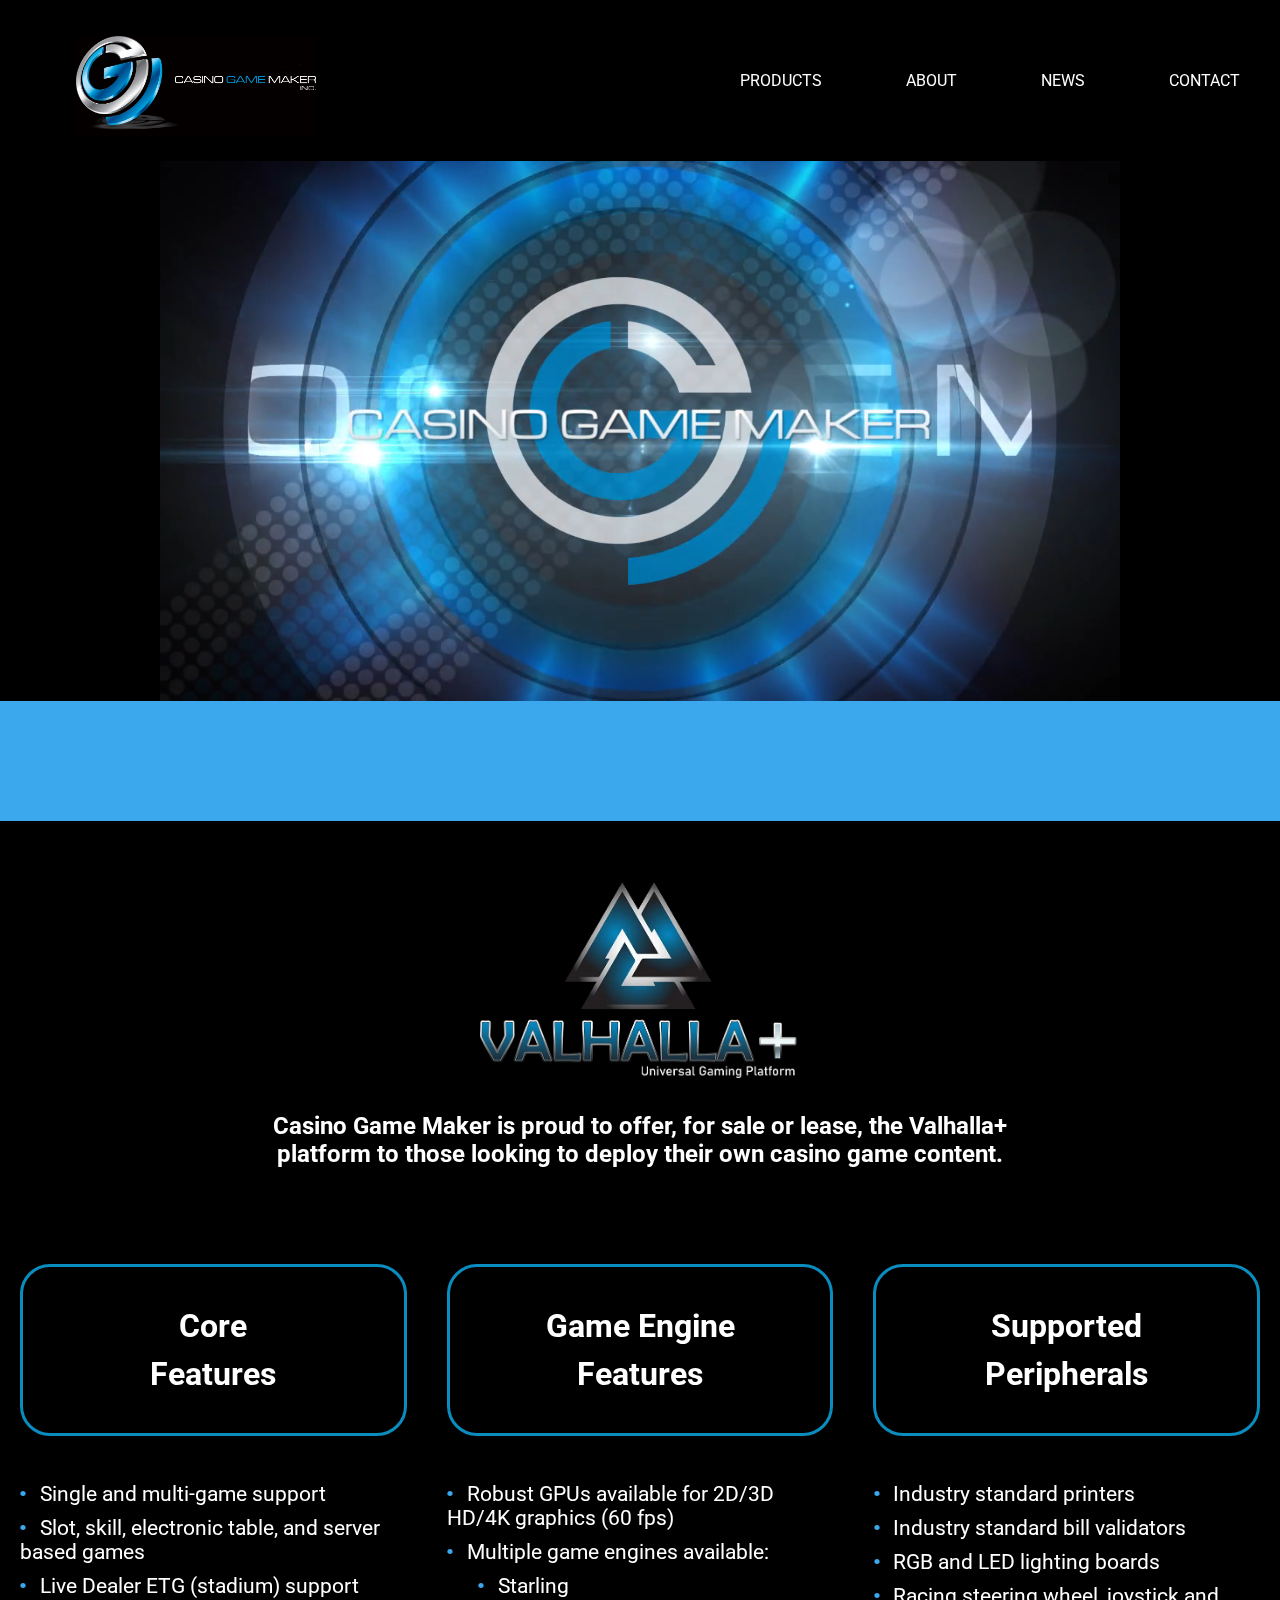
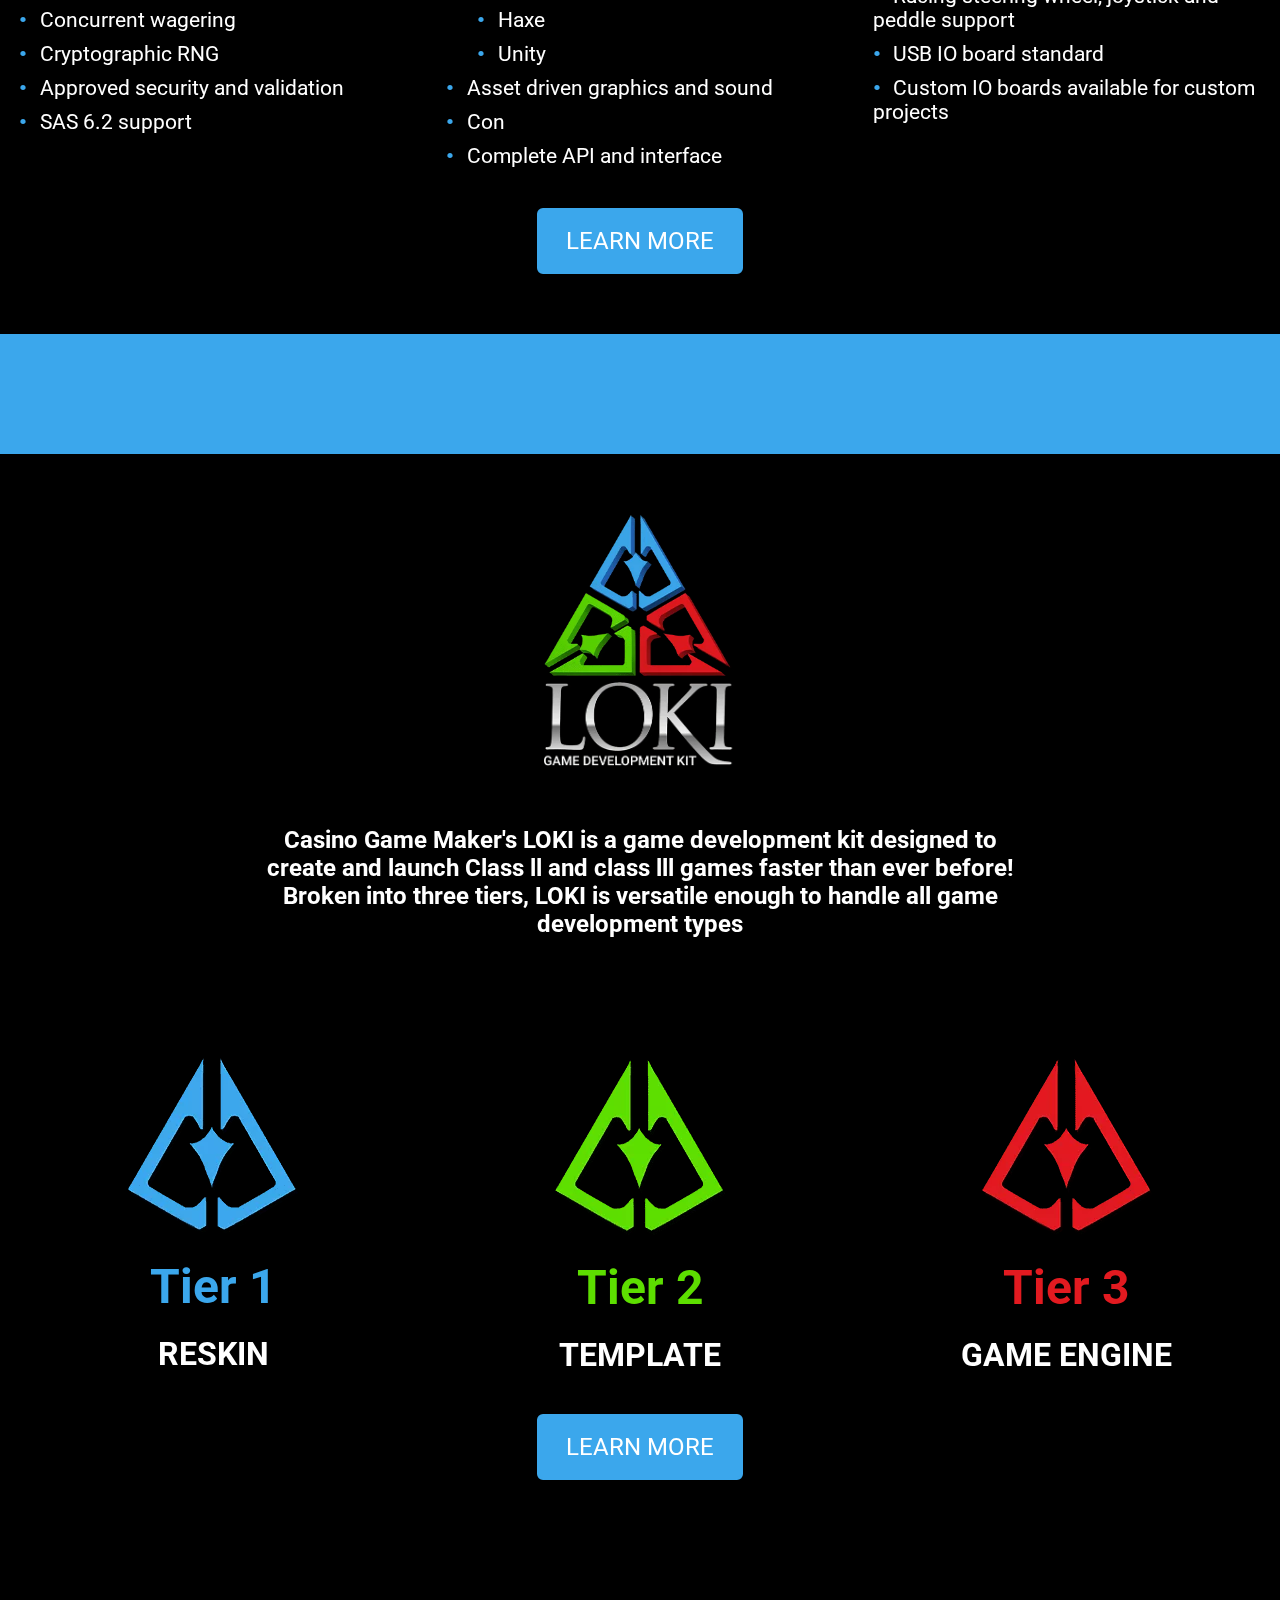
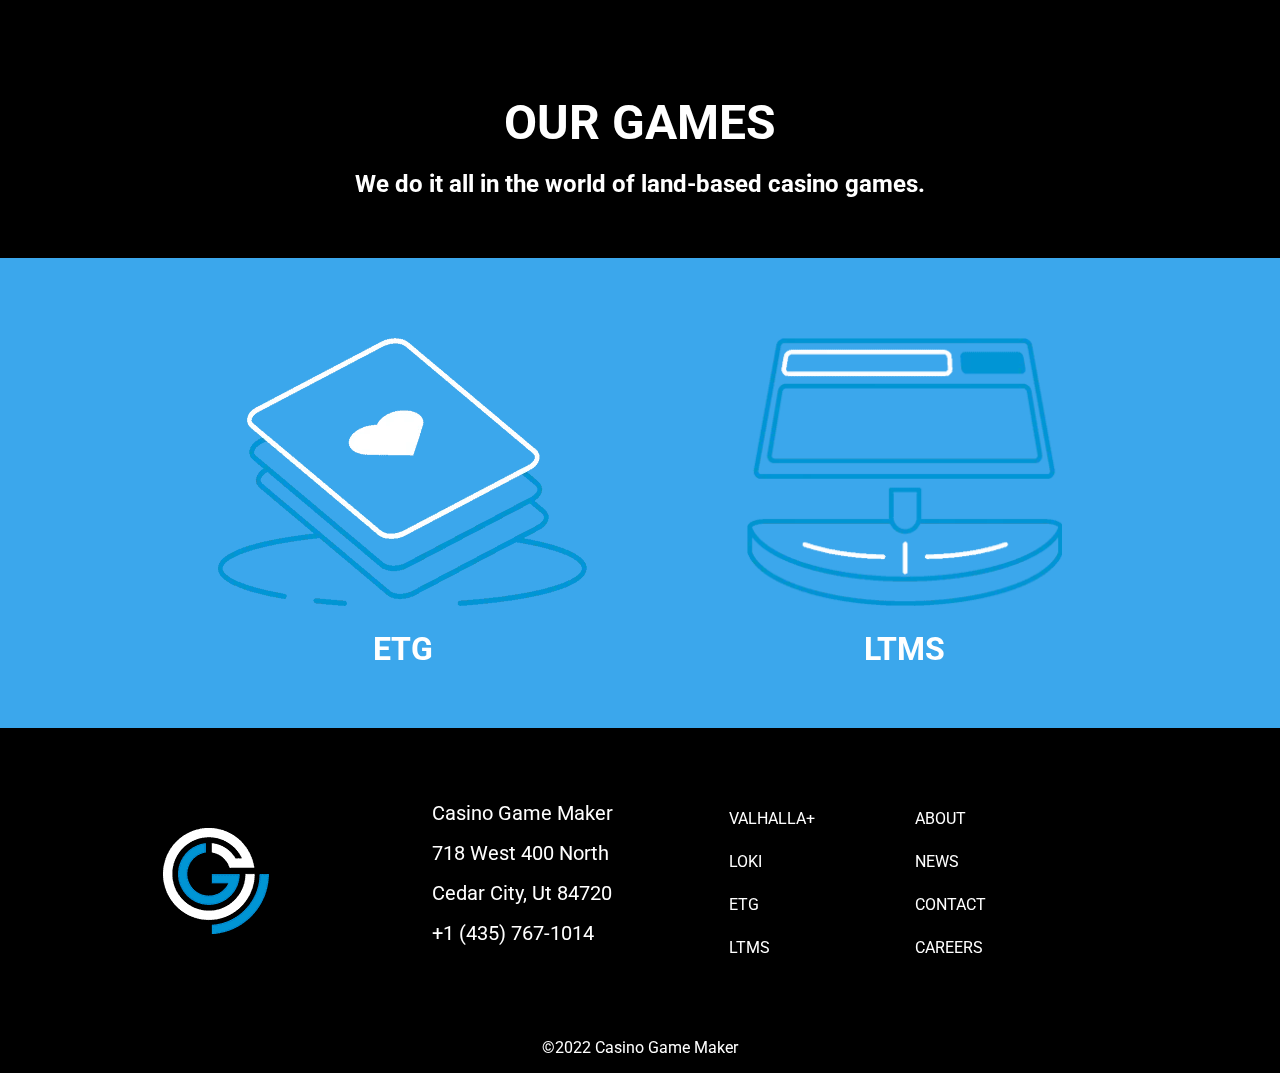
==== commit bcebe112: "Fixed the header sizes and positions on all pages" ====
--- a/index.html
+++ b/index.html
@@ -6,6 +6,8 @@
     <meta http-equiv="X-UA-Compatible" content="IE=edge">
     <meta name="viewport" content="width=device-width, initial-scale=1.0">
     <link rel="stylesheet" type="text/css" href="style.css" />
+    <meta name="Description" content="Casino Game Maker  718 west 400 north Cedar City, Utah 84720" />
+    <meta name="robots" content="Noimageindex" />
     <title>Casino Game Maker</title>
 </head>
 
@@ -25,11 +27,11 @@
 
         </header>
         <div id="top">
-            <!--<video class="main-video" src="Assets/videos/CGM_IntroVideo-compressed.mp4" autoplay muted="muted"
-                controlslist="nodownload"></video> -->
-                <video class="main-video" preload="false" autoplay="true" muted="true" loop="false" playsinline="true" poster="Assets/CGM_BG.png" tabindex="0">
-                    <source src="Assets/videos/CGM_IntroVideo-compressed.mp4" type="video/mp4">
-                </video>
+
+            <video class="main-video" preload="false" autoplay="true" muted="true" playsinline="true" tabindex="0"
+                poster="Assets/CGM_Name.png">
+                <source src="Assets/videos/CGM_IntroVideo-compressed.mp4" type="video/mp4">
+            </video>
         </div>
 
         <div id="line"></div>
@@ -129,7 +131,8 @@
             <a href="#">Learn More</button></a>
         </div>
         <div id="vid">
-            <video class="main-video-2" autoplay muted="muted"controlslist="nodownload" loop poster="Assets/our-games2.png">
+            <video class="main-video-2" autoplay muted="muted" controlslist="nodownload" loop
+                poster="Assets/our-games2.png">
                 <source src="Assets/videos/video.mp4" type="video/mp4">
             </video>
             <h1 id="vid2-text">OUR GAMES</h1><br>
@@ -148,7 +151,8 @@
 
 
         <div class="footer">
-            <a href="#" id="foot-icon"><img id="cgm-icon" src="./Assets/cgm_Hover.webp"></a>
+            <a href="#" id="foot-icon">
+                <img id="cgm-icon" src="./Assets/cgm_Hover.webp"></a>
             <div id="address-text">
                 <p>Casino Game Maker</p><br>
                 <p>718 West 400 North</p><br>
--- a/style.css
+++ b/style.css
@@ -5,7 +5,6 @@
     margin: 0;
     padding: 0;
     background-color: #000000;
-    box-sizing: border-box;
     font-family: "Roboto", sans-serif;
 
 }
@@ -21,6 +20,7 @@
 }
 
 .header {
+    width:100%;
     color: white;
     display: flex;
     justify-content: space-between;
@@ -70,15 +70,17 @@
 }
 
 .main-video {
-    display: block;
-      
+    display: block;    
     width: 75%;
     margin: auto;
-    object-fit: cover;
+    object-fit:cover;
     
 }
+
 .main-video-2{ 
-    width: 100%;
+    width: 50%;
+    border-radius: 5rem;
+
 }
 #line {
     display: block;
@@ -282,6 +284,7 @@
 }
 #vid{
     padding-bottom: 60px;
+    text-align: center;
 }
 .our-games-container {
     padding-top: 60px;
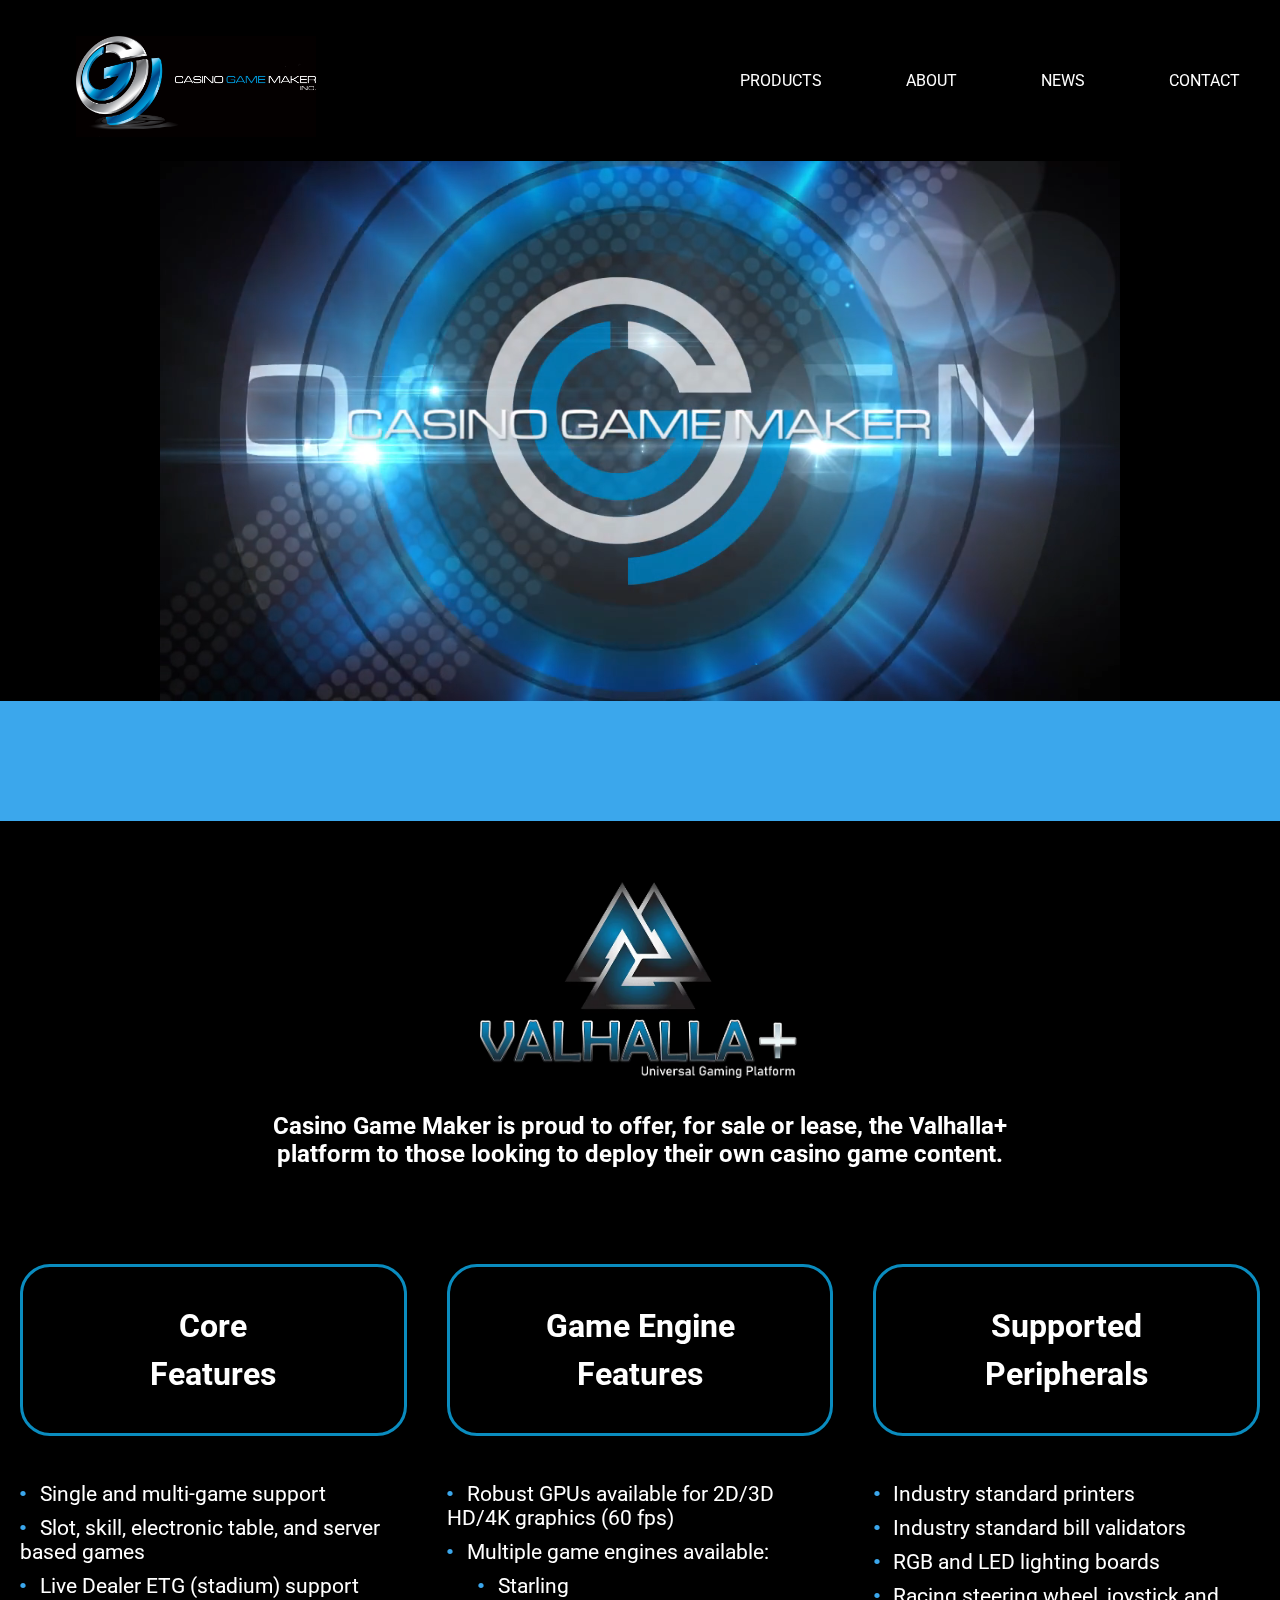
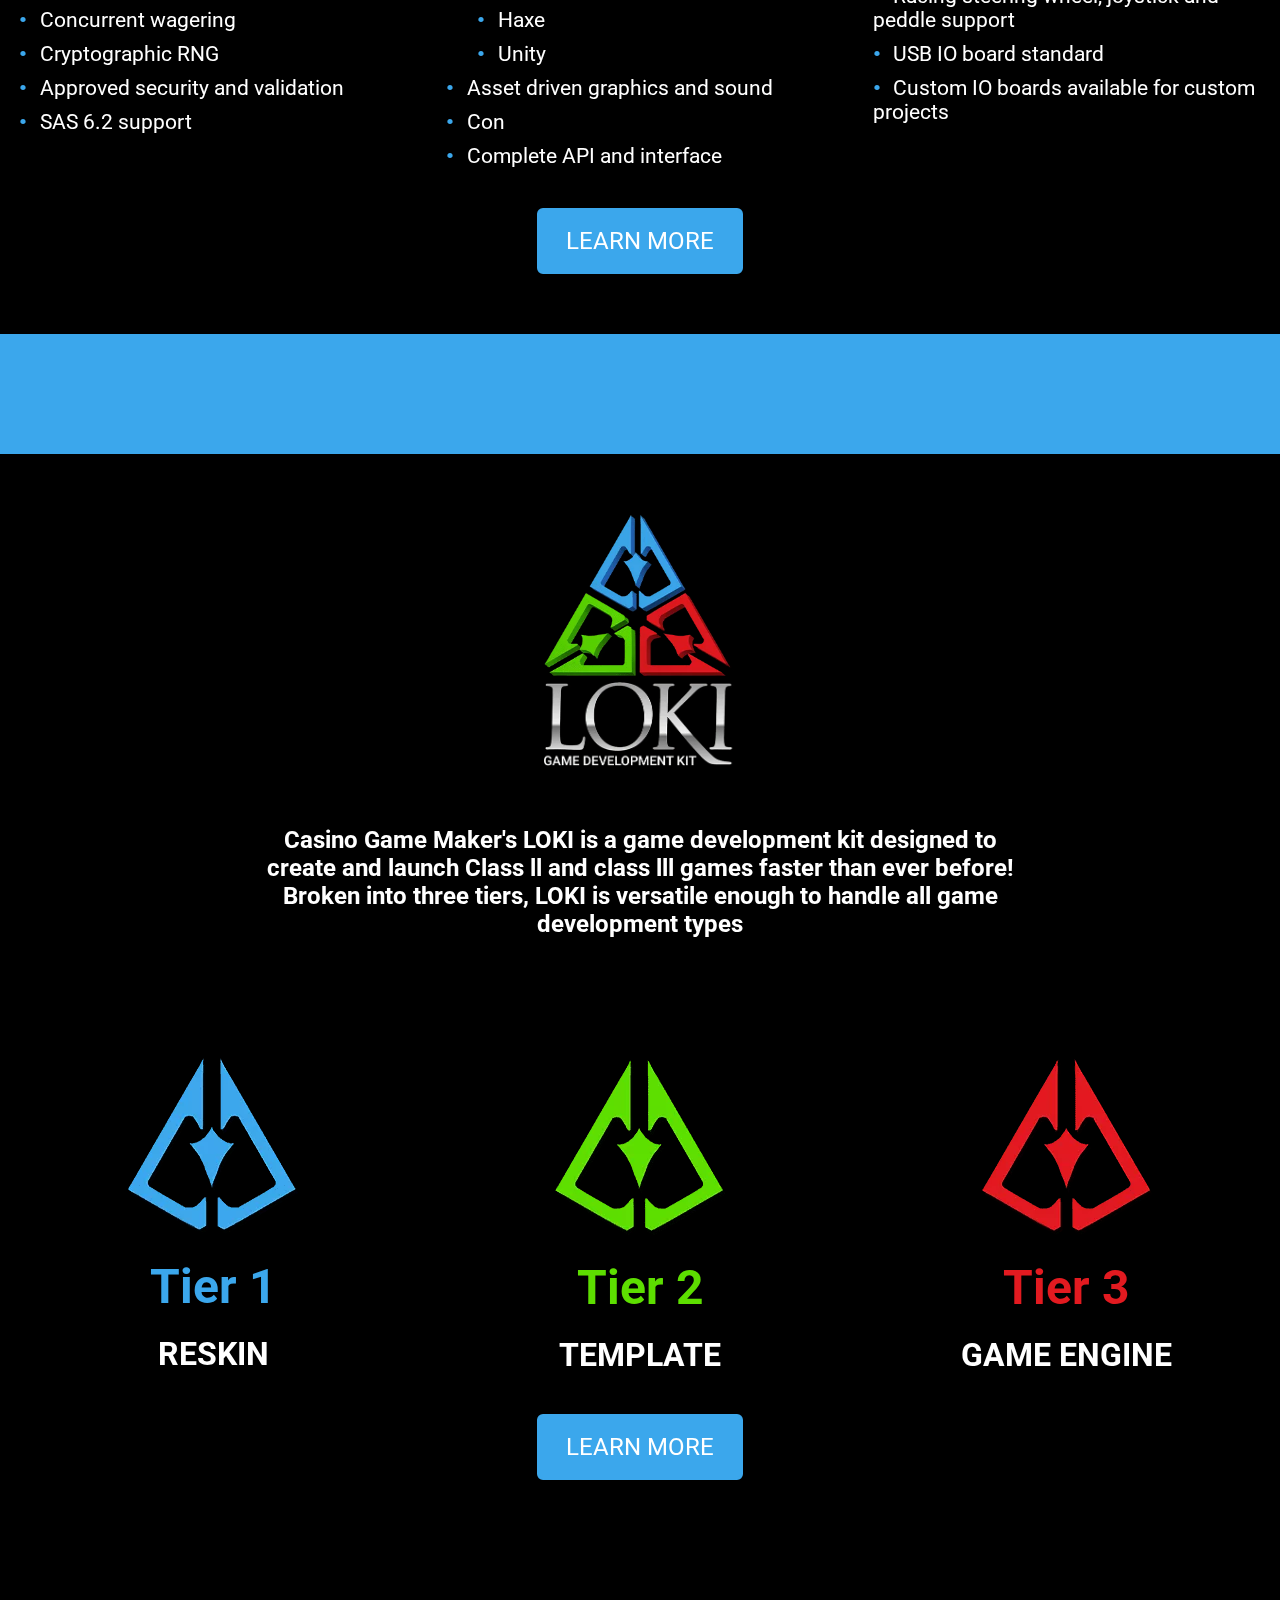
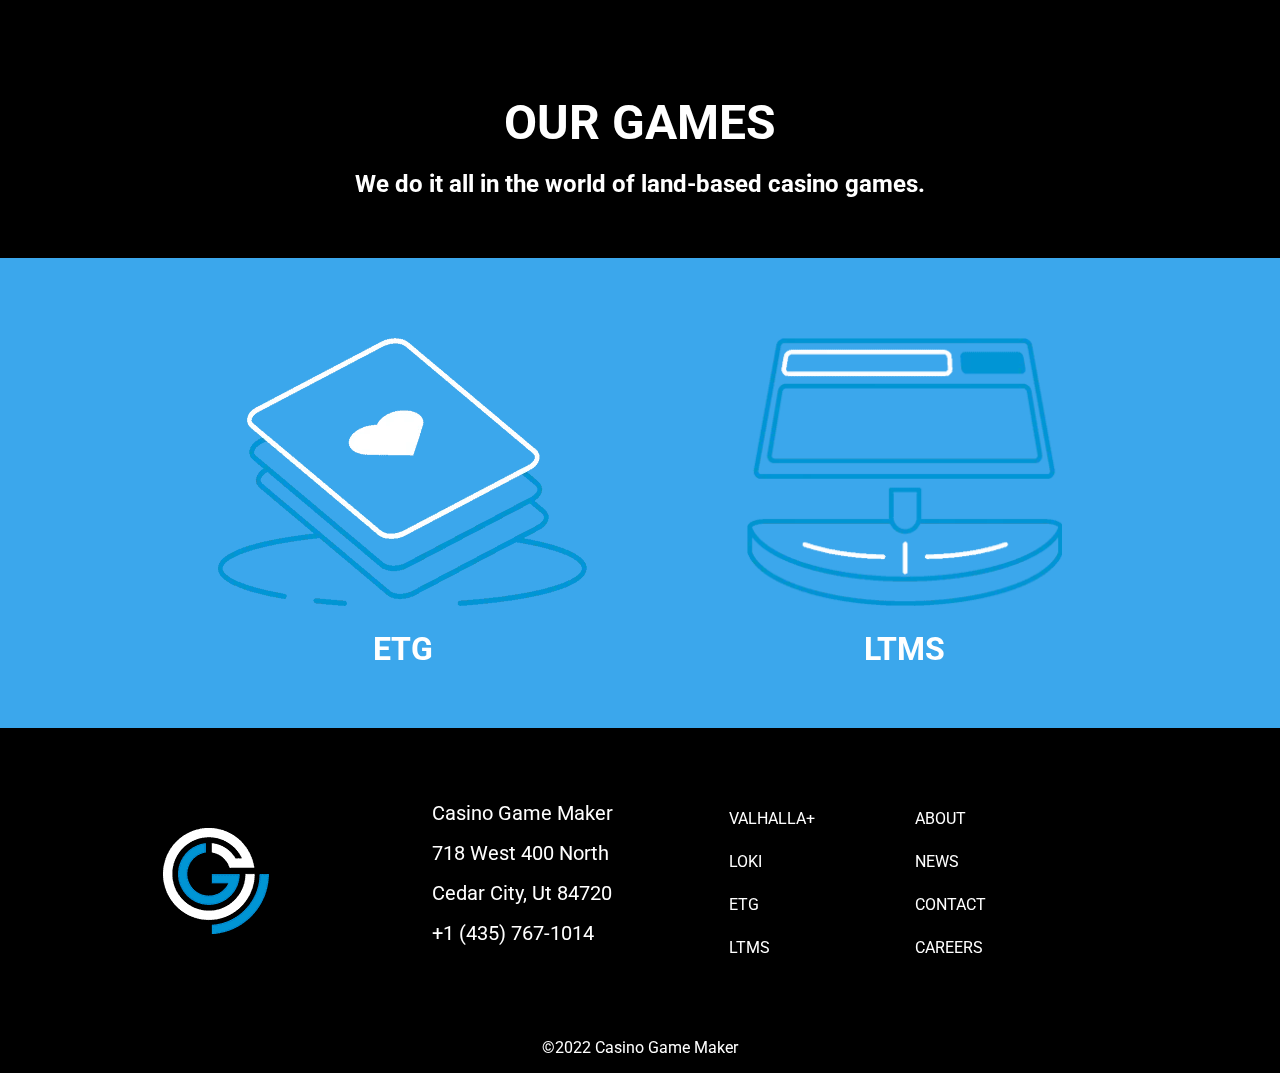
==== commit 2c5ec215: "fixed the contact name, added full name" ====
--- a/index.html
+++ b/index.html
@@ -8,6 +8,8 @@
     <link rel="stylesheet" type="text/css" href="style.css" />
     <meta name="Description" content="Casino Game Maker  718 west 400 north Cedar City, Utah 84720" />
     <meta name="robots" content="Noimageindex" />
+    <link rel="icon" type="image/x-icon" href="Assets/favicon.ico">
+    <link rel="shortcut icon" type="image/x-icon" href="Assets/favicon.ico">
     <title>Casino Game Maker</title>
 </head>
 
@@ -196,7 +198,7 @@
     <!--END -->
 
 
-    <script src="./slow-vid.js"></script>
+    
 </body>
 
 </html>--- a/style.css
+++ b/style.css
@@ -31,7 +31,6 @@
 
 .header,
 nav {
-
     margin-right: 3.75em;
 }
 
